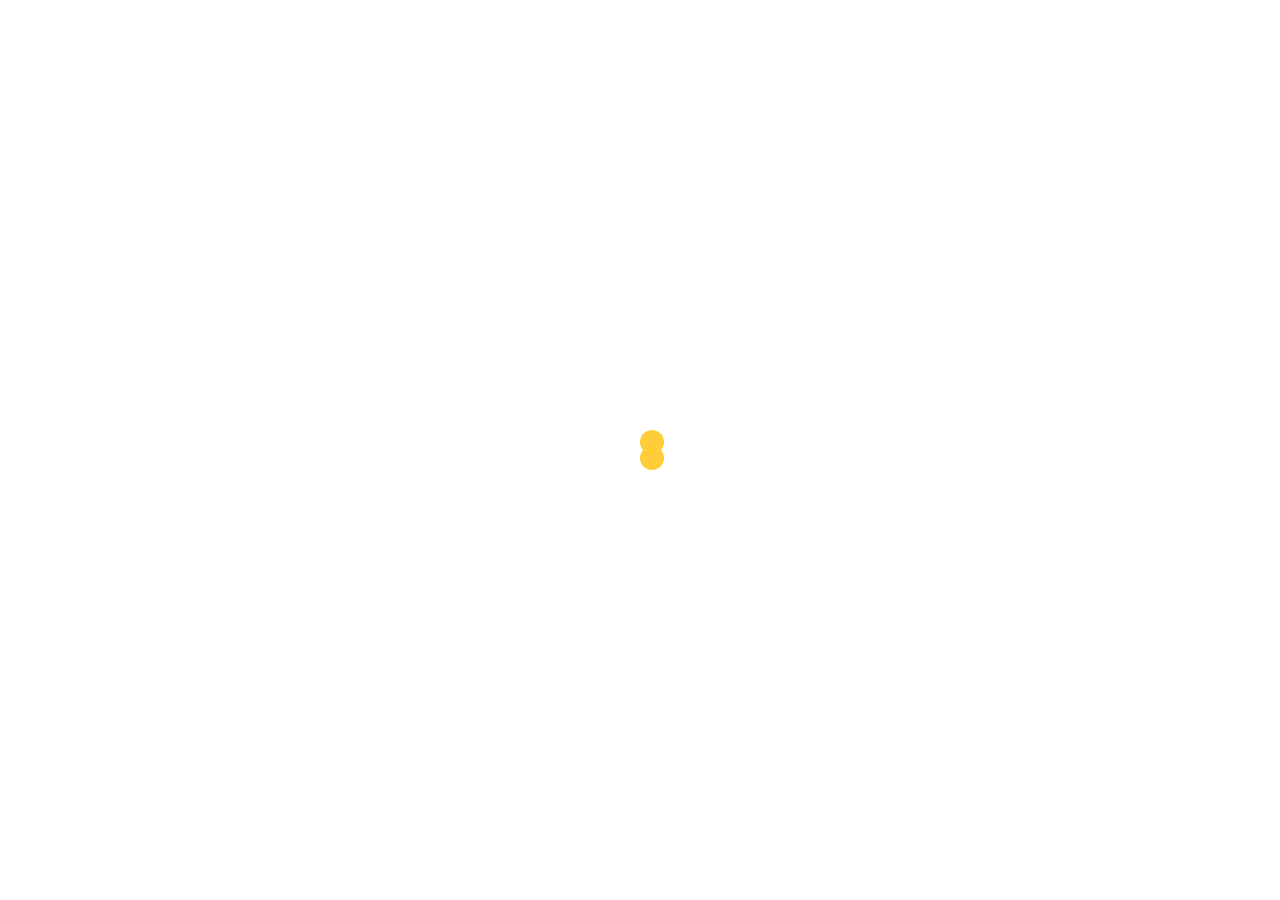
==== index.html @ 1de08956 "Fix contact form" ====
<!DOCTYPE html>
<html lang="en" class="no-js">
  
<head>
    <meta charset="UTF-8" />
    <meta http-equiv="X-UA-Compatible" content="IE=edge"> 
    <title>Christian Yánez</title>
    <meta name="viewport" content="width=device-width, initial-scale=1, maximum-scale=1" />
    <meta name="description" content="Resumen Curricular & Portfolio " />
    <link rel="shortcut icon" href="favicon.ico">

    <link rel="stylesheet" href="css/bootstrap.css">
    <link rel="stylesheet" href="css/normalize.css">
    <link rel="stylesheet" href="css/transition-animations.css">
    <link rel="stylesheet" href="css/owl.carousel.css">
    <link rel="stylesheet" href="css/magnific-popup.css">
    <link rel="stylesheet" href="css/animate.css">
    <link rel="stylesheet" href="css/main.css" type="text/css">

    <script src="js/jquery-2.1.3.min.js"></script>
    <script src="js/modernizr.custom.js"></script>
    
    <script src='https://www.google.com/recaptcha/api.js'></script>
  </head>

  <body>
    <!-- Loading animation -->
    <div class="preloader">
      <div class="preloader-animation">
        <div class="dot1"></div>
        <div class="dot2"></div>
      </div>
    </div>
    <!-- /Loading animation -->

    <div id="page" class="page">
      <!-- Header -->
      <header id="site_header" class="header mobile-menu-hide">
        <div class="my-photo">
          <img src="images/my_photo.png" alt="image">
          <div class="mask"></div>
        </div>

        <div class="site-title-block">
          <h1 class="site-title">Christian Yánez</h1>
          <p class="site-description">Ingeniero de Software</p>
        </div>

        <!-- Navigation & Social buttons -->
        <div class="site-nav">
          <!-- Main menu -->
          <ul id="nav" class="site-main-menu">
            <!-- About Me Subpage link -->
            <li>
              <a class="pt-trigger" href="#home" data-animation="58" data-goto="1">Inicio</a><!-- href value = data-id without # of .pt-page. Data-goto is the number of section -->
            </li>
            <!-- /About Me Subpage link -->
            <!-- About Me Subpage link -->
            <li>
              <a class="pt-trigger" href="#about_me" data-animation="59" data-goto="2">Sobre mí</a>
            </li>
            <!-- /About Me Subpage link -->
            <li>
              <a class="pt-trigger" href="#resume" data-animation="60" data-goto="3">Curriculum</a>
            </li>
            <li>
              <a class="pt-trigger" href="#portfolio" data-animation="61" data-goto="4">Portfolio</a>
            </li>
<!--
            <li>
              <a class="pt-trigger" href="#blog" data-animation="58" data-goto="5">Blog</a>
            </li>
-->
            <li>
              <a class="pt-trigger" href="#contact" data-animation="59" data-goto="6">Contactar</a>
            </li>
          </ul>
          <!-- /Main menu -->

          <!-- Social buttons -->
          <ul class="social-links">
            <li><a class="tip social-button" href="https://twitter.com/zergote" title="Twitter"><i class="fa fa-twitter"></i></a></li> <!-- Full list of social icons: http://fontawesome.io/icons/#brand -->
            <li><a class="tip social-button" href="https://www.linkedin.com/in/zergote" title="Linkedin"><i class="fa fa-linkedin"></i></a></li>
            <li><a class="tip social-button" href="https://github.com/zergote" title="GitHub"><i class="fa fa-github"></i></a></li>
            <!--<li><a class="tip social-button" href="#" title="Youtube"><i class="fa fa-youtube"></i></a></li>-->
            <!--<li><a class="tip social-button" href="#" title="last.fm"><i class="fa fa-lastfm"></i></a></li>-->
            <!--<li><a class="tip social-button" href="#" title="Dribbble"><i class="fa fa-dribbble"></i></a></li>-->
          </ul>
          <!-- /Social buttons -->
        </div>
        <!-- Navigation & Social buttons -->
      </header>
      <!-- /Header -->

      <!-- Mobile Header -->
      <div class="mobile-header mobile-visible">
        <div class="mobile-logo-container">
          <div class="mobile-site-title">Christian Yánez</div>
        </div>

        <a class="menu-toggle mobile-visible">
          <i class="fa fa-bars"></i>
        </a>
      </div>
      <!-- /Mobile Header -->

      <!-- Main Content -->
      <div id="main" class="site-main">
        <!-- Page changer wrapper -->
        <div class="pt-wrapper">
          <!-- Subpages -->
          <div class="subpages">

            <!-- Home Subpage -->
            <section class="pt-page pt-page-1 section-with-bg section-paddings-0" style="background-image: url(images/home_page_bg_2.jpg);" data-id="home">
              <div class="home-page-block-bg">
                <div class="mask"></div>
              </div>
              <div class="home-page-block">
                <div class="v-align">
                  <h2>Christian Yánez</h2>
                  <div id="rotate" class="text-rotate">
                    <div>
                      <p class="home-page-description">Ingeniero de Software</p>
                    </div>
                    <div>
                      <p class="home-page-description">Full Stack Javascript</p>
                    </div>
                  </div>

                  <div class="block end" style="text-align: center">
                    <ul class="info-list">
                      <!--  <li><span class="title">Age</span><span class="value">29</span></li> -->
                      <li><span class="title">País</span><span class="value">Venezuela</span></li>
                      <li><span class="title">Ciudad</span><span class="value">Puerto La Cruz</span></li>
                      <li><span class="title">e-mail</span><span class="value"><a href="mailto:xyges@hotmail.com">xyges@hotmail.com</a></span></li>
                      <li><span class="title">Teléfono</span><span class="value">+58 0424 832 47 09</span></li>
                      <li><span class="title">Freelance</span><span class="value available">Disponible</span></li>
                    </ul>
                  </div>
                </div>
              </div>
            </section>
            <!-- End of Home Subpage -->

            <!-- About Me Subpage -->
            <section class="pt-page pt-page-2" data-id="about_me">
              <div class="section-title-block">
                <h2 class="section-title">Sobre mí</h2>
                <h5 class="section-description">Inquieto, Pensador, Curioso</h5>
              </div>

              <div class="row">
                <div class="col-sm-6 col-md-6 subpage-block">
                  <div class="general-info">
                    <h3>Soy  desarrollador Frontend/Backend</h3>
                    <p>Si estuviera a mi alcance, aprendería todas las tecnologías, me gustaría poder jugar en el equipo en cualquier posición, sin embargo, sé que somos limitados en tiempo, por lo que delegar conocimientos a otras personas es inteligente.</p>
                    <p>Actualmente domino el stack Frontend y Backend para Javascript, me llevo muy bien con Java/C++ para aplicaciones de escritorio y de consola. Por último, actualmente he querido fortalecer mi stack de tecnogias para el Backend por lo que he estado estudiando los lenguajes de programación Elixir y Go, y además para mejorar el desempeño de los resultados de las consultas a bases de datos NoSQL he estado experimentando con Redis y Elasticsearch. Espero poder llevar estas habilidades a buen nivel, para ponerlas en practica en trabajos de producción pronto.</p>
                    <p>Saludos, y continúa viendo el resto de mi web.</p>
                  </div>
                </div>

                <div class="col-sm-6 col-md-6 subpage-block">
                  <div class="block-title">
                    <h3>Testimonios</h3>
                  </div>
                  <div class="testimonials owl-carousel">
                    <!-- Testimonial 2 -->
                    <div class="testimonial-item">
                      <!-- Testimonial Content -->
                      <div class="testimonial-content">
                        <div class="testimonial-text">
                          <p>"Es una persona brillante, lo único que le falta es cuido (Risas). Es alguien a tener en cuenta cuando necesitas elegir la tecnolgía para un proyecto nuevo, realmente sorprende como hace para enterado sobre muchos temas."</p>
                        </div>
                      </div>            
                      <!-- /Testimonial Content -->  
                      <!-- Testimonial Author -->
                      <div class="testimonial-credits">
                        <!-- Picture -->
                        <div class="testimonial-picture">
                          <img src="images/testimonials/testimonila_photo_2.png" alt="">
                        </div>              
                        <!-- /Picture -->
                        <!-- Testimonial author information -->
                        <div class="testimonial-author-info">
                          <p class="testimonial-author">Andrés González</p>
                          <p class="testimonial-firm">Coord. Optimizacion - Digitel C.A.</p>
                        </div>
                      </div>
                      <!-- /Testimonial author information -->               
                    </div>
                    <!-- End of Testimonial 2 -->

                    <!-- Testimonial 2 -->
                    <div class="testimonial-item" style="width:100%">
                      <!-- Testimonial Content -->
                      <div class="testimonial-content">
                        <div class="testimonial-text">
                          <p>"Cuando necesito formar un equipo de trabajo siempre insisto de tomarlo en cuenta porque siempre es una gran ayuda al momento de ofrecer soluciones a casos de difíciles."</p>
                        </div>
                      </div>            
                      <!-- /Testimonial Content -->  
                      <!-- Testimonial Author -->
                      <div class="testimonial-credits">
                        <!-- Picture -->
                        <div class="testimonial-picture">
                          <img src="images/testimonials/testimonial_photo_1.png" alt="">
                        </div>              
                        <!-- /Picture -->
                        <!-- Testimonial author information -->
                        <div class="testimonial-author-info">
                          <p class="testimonial-author">Oscar Córcega</p>
                          <p class="testimonial-firm">CEO - CiberMax C.A.</p>
                        </div>
                      </div>
                      <!-- /Testimonial author information -->               
                    </div>
                    <!-- End of Testimonial 2 -->
                  </div>
                </div>
              </div>

              <!-- Services block -->
              <div class="block-title">
                <h3>Servicios</h3>
              </div>

              <div class="row">
                <div class="col-sm-6 col-md-3 subpage-block">
                  <div class="service-block"> 
                    <div class="service-info">
                      <img src="images/service/web_design.png" alt="Responsive Design">
                      <h4>Ingenería de Software</h4>
                      <p>Creatividad e ideas, no lo es todo, también son necesarias las técnicas, metodologías y conocimientos del área tecnológico. Crearemos un modelo, seleccionaremos una arquitectura e invitaremos a otros a formar parte del de la construcción de tu producto.</p>
                    </div>
                  </div>
                </div>

                <div class="col-sm-6 col-md-3 subpage-block">
                  <div class="service-block"> 
                    <div class="service-info">
                      <img src="images/service/copywrite.png" alt="Copywriter">
                      <h4>Programación</h4>
                      <p>Si ya tienes lista la fase de Ingeniería, aquí tienes a un programador que tiene buenas prácticas, y que adicional puede ofrecer aportes en el caso de que un asunto desde el punto de vista técnico necesite mejorar. Tengo aprendido varios lenguajes, pero siempre estoy abierto a aprender otros si me dejan beneficios cognitivo.</p>
                    </div>
                  </div>
                </div>

                <div class="col-sm-6 col-md-3 subpage-block">
                  <div class="service-block"> 
                    <div class="service-info">
                      <img src="images/service/ecommerce.png" alt="E-Commerce">
                      <h4>UI/UX</h4>
                      <p>Ofrecer una interfaz grafica agradable y una buena experiencia de usuario es vital para ti. Me gusta jugar a diseñador, no soy un profesional aún, pero seguro que te puedo sorprender con algunos de mis trabajos. Figma, Sketch 3 y Adobe Photoshop/Illustrator son algunos términos de productos que me suenan mucho.</p>
                    </div>
                  </div>
                </div>

                <div class="col-sm-6 col-md-3 subpage-block">
                  <div class="service-block"> 
                    <div class="service-info">
                      <img src="images/service/management.png" alt="Management">
                      <h4>Visualización de datos</h4>
                      <p>Los datos son importantes, pero es difícil interpretarlos en formato texto. Transformando tus datos a una representación grafica y vistosa, podrás digerirlos fácilmente e igualmente inferir sobre lo que esta ocurriendo en tu planta. Un Dashboard con las secciones apropiadas puede ayudarte a mantenerte informado y al día.</p>
                    </div>
                  </div>
                </div>
              </div>
              <!-- End of Services block -->

              <!-- Clients block -->
              <div class="block-title">
                <h3>Clientes</h3>
              </div>

              <div class="row">
                <div class="col-sm-4 col-md-2 subpage-block">
                  <div class="client_block">
                    <a href="http://www.digitel.com.ve/" target="_blank"><img src="images/clients/digitel.png" alt="Digitel"></a>
                  </div>
                </div>

                <div class="col-sm-4 col-md-2 subpage-block">
                  <div class="client_block">
                    <a href="http://www.fundacionanzoateguiesciclismo.com/" target="_blank"><img src="images/clients/anzoateguiesciclismo.png" alt="Fundación Anzoátegui Es Ciclismo"></a>
                  </div>
                </div>

                <div class="col-sm-4 col-md-2 subpage-block">
                  <div class="client_block">
                    <a href="http://tufarmaciasanjose.com/" target="_blank"><img src="images/clients/fsanjose.png" alt="Farmacia San José"></a>
                  </div>
                </div>

              </div>
              <!-- End of Clients block -->


              <!-- Fun facts block -->
              <div class="block-title">
                <h3>Datos Curiosos</h3>
              </div>

              <div class="row">
                <div class="col-sm-6 col-md-3 subpage-block">
                  <div class="fun-fact-block gray-bg"> 
                    <i class="pe-7s-icon pe-7s-smile"></i>
                    <h4>Clientes Satifechos</h4>
                    <span class="fun-value">8</span>
                  </div>
                </div>

                <div class="col-sm-6 col-md-3 subpage-block">
                  <div class="fun-fact-block"> 
                    <i class="pe-7s-icon pe-7s-alarm"></i>
                    <h4>Horas trabajadas</h4>
                    <span class="fun-value">3,157</span>
                  </div>
                </div>

                <div class="col-sm-6 col-md-3 subpage-block">
                  <div class="fun-fact-block gray-bg"> 
                    <i class="pe-7s-icon pe-7s-medal"></i>
                    <h4>Premios Obtenidos</h4>
                    <span class="fun-value">2</span>
                  </div>
                </div>

                <div class="col-sm-6 col-md-3 subpage-block">
                  <div class="fun-fact-block"> 
                    <i class="pe-7s-icon pe-7s-coffee"></i>
                    <h4>Bebidas Consumidas</h4>
                    <span class="fun-value">239</span>
                  </div>
                </div>
              </div>
              <!-- End of Fun fucts block -->
            </section>
            <!-- End of About Me Subpage -->

            <!-- Resume Subpage -->
            <section class="pt-page pt-page-3" data-id="resume">
              <div class="section-title-block">
                <h2 class="section-title">Curriculum</h2>
                <h5 class="section-description">7 Años de Experiencia</h5>
              </div>

              <div class="row">
                <div class="col-sm-6 col-md-4 subpage-block">
                  <div class="block-title">
                    <h3>Educación</h3>
                  </div>
                  <div class="timeline">
                    <!-- Single event -->
                    <div class="timeline-event te-primary">
                      <h5 class="event-date">2018</h5>
                      <h4 class="event-name">Ingeniería en Computación</h4>
                      <span class="event-description">Universidad de Oriente</span>
                      <p>El Ingeniero en Computación es un profesional que se ocupa de la naturaleza, características , estructura, clasificación, almacenamiento y recuperación de la información, así como los diversos procesos a los que puede someterse en forma automatizada. Se interesa igualmente por las propiedades de las máquinas físicas que realizan estas operaciones para producir sistemas de procesamiento de datos eficientes; trata todo lo relacionado con la utilización de computadoras digitales.Es un profesional preparado en las áreas correspondientes a estructuras y sistemas de computación, investigación operativa y modelos matemáticos.</p>
                    </div>
                  </div>
                </div>

                <div class="col-sm-6 col-md-4 subpage-block">
                  <div class="block-title">
                    <h3>Experiencia</h3>
                  </div>
                  <div class="timeline">
                    <!-- Single event -->
                    <div class="timeline-event te-primary">
                      <h5 class="event-date">Abril 2017 - Mayo 2018 </h5>
                      <h4 class="event-name">Ingeniero de Software / Programador</h4>
                      <span class="event-description">Digitel C.A.</span>
                      <p>Aplicación Web para la gestión de indicadores claves de desempeño de la red móvil.</p>
                      <p>Stack: Javascript, Node.js, React.js, Redux, Redux Sagas, PostgreSQL, Oracle DB, Nginx.</p>
                    </div>
                    <!-- Single event -->
                    <div class="timeline-event te-primary">
                      <h5 class="event-date">Noviembre 2016 - Marzo 2017 </h5>
                      <h4 class="event-name">Desarrollador de Software</h4>
                      <span class="event-description">Novedades de Todo S.R.L.</span>
                      <p>Aplicación TPV para un local comercial tipo quincalla.</p>
                      <p>Stack: C++, Qt, PostgreSQL.</p>
                    </div>
                    <!-- Single event -->
                    <div class="timeline-event te-primary">
                      <h5 class="event-date">Enero 2010 - Junio 2012</h5>
                      <h4 class="event-name">Programador Web</h4>
                      <span class="event-description">Fundación Anzoátegui Es Ciclismo</span>
                      <p>Diseñador y programador del sitio web de la fundación. Diseñador del tema para el CMS Wordpress</p>
                      <p>Stack: Wordpress, HTML, CSS, PHP, MySQL.</p>
                    </div>
                  </div>
                </div>

                <div class="col-sm-6 col-md-4 subpage-block">
                  <div class="block-title">
                    <h3>Lenguajes de programación</h3>
                  </div>
                  <div class="skills-info">
                    <h4>Javascript</h4>                               
                    <div class="skill-container">
                      <div class="skill-percentage skill-1"></div>
                    </div>

                    <h4>C/C++</h4>
                    <div class="skill-container">
                      <div class="skill-percentage skill-2"></div>
                    </div>

                    <h4>Java</h4>
                    <div class="skill-container">
                      <div class="skill-percentage skill-3"></div>
                    </div> 

                    <h4>C#</h4>
                    <div class="skill-container">
                      <div class="skill-percentage skill-3"></div>
                    </div> 
                  </div>

                  <div class="block-title">
                    <h3>Tecnologías</h3>
                  </div>
                  <div class="skills-info">
                    <h4>React.js</h4>                               
                    <div class="skill-container">
                      <div class="skill-percentage skill-1"></div>
                    </div>

                    <h4>Redux</h4>
                    <div class="skill-container">
                      <div class="skill-percentage skill-5"></div>
                    </div>

                    <h4>Node.js</h4>
                    <div class="skill-container">
                      <div class="skill-percentage skill-6"></div>
                    </div>

                    <h4>Express.js</h4>
                    <div class="skill-container">
                      <div class="skill-percentage skill-7"></div>
                    </div>

                    <h4>DBs SQL/NoSQL</h4>
                    <div class="skill-container">
                      <div class="skill-percentage skill-8"></div>
                    </div>

                    <h4>Qt</h4>
                    <div class="skill-container">
                      <div class="skill-percentage skill-7"></div>
                    </div>

                  </div>

                   <div class="block-title">
                    <h3>Otros</h3>
                  </div>
                  <div class="skills-info">
                    <h4>HTML</h4>                               
                    <div class="skill-container">
                      <div class="skill-percentage skill-4"></div>
                    </div>

                    <h4>CSS</h4>
                    <div class="skill-container">
                      <div class="skill-percentage skill-5"></div>
                    </div>

                    <h4>Docker/Docker Compose</h4>
                    <div class="skill-container">
                      <div class="skill-percentage skill-6"></div>
                    </div>

                    <h4>Highcharts.js</h4>
                    <div class="skill-container">
                      <div class="skill-percentage skill-7"></div>
                    </div>

                    <h4>WebSockets</h4>
                    <div class="skill-container">
                      <div class="skill-percentage skill-8"></div>
                    </div>

                    <h4>Git/Git-Flow</h4>
                    <div class="skill-container">
                      <div class="skill-percentage skill-7"></div>
                    </div>

                    <h4>API REST</h4>
                    <div class="skill-container">
                      <div class="skill-percentage skill-2"></div>
                    </div> 

                    <h4>Domain-driven design (DDD)</h4>
                    <div class="skill-container">
                      <div class="skill-percentage skill-2"></div>
                    </div> 

                  </div>
                </div>
              </div>
              <div class="row">
                <div class="col-sm-12 col-md-12">
                  <div class="download-cv-block">
                    <a class="button" target="_blank" href="docs/CV_Christian_Yanez.pdf">Descarga CV Pdf</a>
                    <a class="button" target="_blank" href="docs/CV_Christian_Yanez.txt">Descarga CV Txt</a>
                  </div>
                </div>
              </div>
            </section>
            <!-- End Resume Subpage -->


            <!-- Portfolio Subpage -->
            <section class="pt-page pt-page-4" data-id="portfolio">
              <div class="section-title-block">
                <h2 class="section-title">Portfolio</h2>
                <h5 class="section-description">Mis Mejores Trabajos</h5>
              </div>

              <!-- Portfolio Content -->
              <div class="portfolio-content">
                            
                <!-- Portfolio filter -->
                <ul id="portfolio_filters" class="portfolio-filters">
                  <li class="active">
                    <a class="filter btn btn-sm btn-link active" data-group="all">All</a>
                  </li>
                  <li>
                    <a class="filter btn btn-sm btn-link" data-group="programación">Programación</a>
                  </li>
                  <li>
                    <a class="filter btn btn-sm btn-link" data-group="diseño">Diseño</a>
                  </li>
                  <li>
                    <a class="filter btn btn-sm btn-link" data-group="video">Vídeo</a>
                  </li>                  
                </ul>
                <!-- End of Portfolio filter -->

                <!-- Portfolio Grid -->
                <div id="portfolio_grid" class="portfolio-grid portfolio-masonry masonry-grid-3">

                  <!-- Portfolio Item 1 -->
                  <figure class="item" data-groups='["all", "programación"]'>
                  	<a href="images/portfolio/dipcharts.png" class="lightbox" title="Digitel Performance Charts - Backend (NodeJS, ExpressJS, PostgreSQL, Nginx) Frontend (ReactJS, Redux, Redux Sagas, Highcharts)">
                      <img src="images/portfolio/dipcharts.png" alt="">
                      <div>
                        <h5 class="name">Digitel Performance Charts - Digitel C.A.</h5>
                        <small>Programación</small>
                        <i class="fa fa-image"></i>
                      </div>
                    </a>
                  </figure>
                  <!-- /Portfolio Item 1 -->

                  <!-- Portfolio Item 2 -->
                  <figure class="item" data-groups='["all", "programación", "video"]'>
                    <a href="https://drive.google.com/file/d/1A96_CUSPoxUnyUqp1AFHOj-KBJJX9vpH/preview" title="DIPCHARTS - Vídeo de demostración - (NodeJS, ExpressJS, PostgreSQL, Nginx, ReactJS, Redux, Redux Sagas, Highcharts)" class="lightbox mfp-iframe">
                      <img src="images/portfolio/dipcharts_video.png" alt="">
                      <div>
                        <h5 class="name">Digitel Performance Charts - Digitel C.A - Vídeo</h5>
                        <small>Programación</small>
                        <i class="fa fa-video-camera"></i>
                      </div>
                    </a>
                  </figure>
                  <!-- /Portfolio Item 2 -->

                  <!-- Portfolio Item 3 -->
                  <figure class="item" data-groups='["all","diseño"]'>
                    <a href="images/portfolio/FrameFirstViewLight.png" class="lightbox" title="Dashboard Vista Principal - Tema Claro - Hecho con Figma">
                      <img src="images/portfolio/FrameFirstViewLight.png" alt="">
                      <div>
                        <h5 class="name">Interfaz Gráfica De Dashboard - Tema Claro</h5>
                        <small>Diseño</small>
                        <i class="fa fa-image"></i>
                      </div>
                    </a>
                  </figure>
                  <!-- /Portfolio Item 3 -->

                  <!-- Portfolio Item 4 -->
                  <figure class="item" data-groups='["all", "diseño"]'>
                    <a href="images/portfolio/FrameFirstViewDark.png" class="lightbox" title="Dashboard - Vista Principal - Tema Oscuro - Hecho con Figma">
                      <img src="images/portfolio/FrameFirstViewDark.png" alt="">
                      <div>
                        <h5 class="name">Interfaz Gráfica De Dashboard - Tema Oscuro</h5>
                        <small>Diseño</small>
                        <i class="fa fa-image"></i>
                      </div>
                    </a>
                  </figure>
                  <!-- /Portfolio Item 4 -->

                  <!-- Portfolio Item 5 -->
                  <figure class="item" data-groups='["all", "diseño"]'>
                    <a href="images/portfolio/FrameDropMenuLight.png" class="lightbox" title="Menús - Tema Claro - Hecho con Figma">
                      <img src="images/portfolio/FrameDropMenuLight.png" alt="">
                      <div>
                        <h5 class="name">Menús - Tema Claro</h5>
                        <small>Diseño</small>
                        <i class="fa fa-image"></i>
                      </div>
                    </a>
                  </figure>
                  <!-- /Portfolio Item 5 -->

                  <!-- Portfolio Item 6 -->
                  <figure class="item" data-groups='["all", "diseño"]'>
                    <a href="images/portfolio/FrameDropMenuDark.png" class="lightbox" title="Menús - Tema Oscuro - Hecho con Figma">
                      <img src="images/portfolio/FrameDropMenuDark.png" alt="">
                      <div>
                        <h5 class="name">Menús - Tema Oscuro</h5>
                        <small>Diseño</small>
                        <i class="fa fa-image"></i>
                      </div>
                    </a>
                  </figure>
                  <!-- /Portfolio Item 6 -->

                  <!-- Portfolio Item 7 -->
                  <figure class="item" data-groups='["all", "diseño"]'>
                    <a href="images/portfolio/AddData.png" class="lightbox" title="Diseño de la interfaz para modificación de gráfica en modal - Hecho con Figma">
                      <img src="images/portfolio/AddData.png" alt="">
                      <div>
                        <h5 class="name">Diseño de la interfaz para modificación de gráfica en modal</h5>
                        <small>Diseño</small>
                        <i class="fa fa-image"></i>
                      </div>
                    </a>
                  </figure>
                  <!-- /Portfolio Item 7 -->

                  <!-- Portfolio Item 8 -->
                  <figure class="item" data-groups='["all", "diseño"]'>
                    <a href="images/portfolio/FrameNewsAdminPublics.png" class="lightbox" title="Diseño de la interfaz gráfica para el buzon de noticias - Hecho con Figma">
                      <img src="images/portfolio/FrameNewsAdminPublics.png" alt="">
                      <div>
                        <h5 class="name">Diseño de la interfaz gráfica para el buzon de noticias</h5>
                        <small>Diseño</small>
                        <i class="fa fa-image"></i>
                      </div>
                    </a>
                  </figure>
                  <!-- /Portfolio Item 8 -->
                </div>
                <!-- /Portfolio Grid -->

              </div>
              <!-- /Portfolio Content -->

            </section>
            <!-- /Portfolio Subpage -->

            <!-- Blog Subpage -->
            <section class="pt-page pt-page-5" data-id="blog">
             
            </section>
            <!-- End Blog Subpage -->

            <!-- Contact Subpage -->
            <section class="pt-page pt-page-6" data-id="contact">
              <div class="section-title-block">
                <h2 class="section-title">Contactar</h2>
                <h5 class="section-description"> Para estar contacto</h5>
              </div>

              <div class="row">
                <div class="col-sm-6 col-md-6 subpage-block">
                  <div class="block-title">
                    <h3>Para contactarme </h3>
                  </div>
                  <p>Para contactarme puedes hacerlo a través de los siguientes datos, o dejame un mensaje en el formulario de contacto, te responderé a la brevedad posible.</p>
                  <div class="contact-info-block">
                    <div class="ci-icon">
                      <i class="pe-7s-icon pe-7s-map-marker"></i>
                    </div>
                    <div class="ci-text">
                      <h5>Puerto La Cruz, Venezuela</h5>
                    </div>
                  </div>
                  <div class="contact-info-block">
                    <div class="ci-icon">
                      <i class="pe-7s-icon pe-7s-mail"></i>
                    </div>
                    <div class="ci-text">
                      <h5>xyges@hotmail.com</h5>
                    </div>
                  </div>
                  <div class="contact-info-block">
                    <div class="ci-icon">
                      <i class="pe-7s-icon pe-7s-call"></i>
                    </div>
                    <div class="ci-text">
                      <h5>+58 0424 832 47 09</h5>
                    </div>
                  </div>
                  <div class="contact-info-block">
                    <div class="ci-icon">
                      <i class="pe-7s-icon pe-7s-check"></i>
                    </div>
                    <div class="ci-text">
                      <h5>Dispobible como Freelance</h5>
                    </div>
                  </div>
                </div>

                <div class="col-sm-6 col-md-6 subpage-block">
                  <div class="block-title">
                    <h3>Formulario de Contacto</h3>
                  </div>
                  <form id="contact-form" method="post" action="https://formspree.io/xyges@hotmail.com">

                    <div class="messages"></div>

                    <div class="controls">
                      <div class="form-group">
                          <input id="form_name" type="text" name="name" class="form-control" placeholder="Nombre completo" required="required" data-error="El nombre es requerido.">
                          <div class="form-control-border"></div>
                          <i class="form-control-icon fa fa-user"></i>
                          <div class="help-block with-errors"></div>
                      </div>

                      <div class="form-group">
                          <input id="form_email" type="email" name="_replyto" class="form-control" placeholder="Dirección de Email" required="required" data-error="Se requiere un email correcto.">
                          <div class="form-control-border"></div>
                          <i class="form-control-icon fa fa-envelope"></i>
                          <div class="help-block with-errors"></div>
                      </div>

                      <div class="form-group">
                          <textarea id="form_message" name="message" class="form-control" placeholder="Escriba su mensaje" rows="4" required="required" data-error="Por favor, escriba su mensaje."></textarea>
                          <div class="form-control-border"></div>
                          <i class="form-control-icon fa fa-comment"></i>
                          <div class="help-block with-errors"></div>
                      </div>
                      
                      <div class="g-recaptcha" data-sitekey="6Le04F4UAAAAAKMJFKnFOi8Jy94n1rQZlRfr57-c" data-callback="correctCaptcha"></div>

                      <input type="submit" class="button btn-send" value="Enviar mensaje">
                    </div>
                  </form>
                </div>
              </div>
            </section>
            <!-- End Contact Subpage -->

          </div>
        </div>
        <!-- /Page changer wrapper -->
      </div>
      <!-- /Main Content -->
    </div>

    <script src="js/bootstrap.min.js"></script>
    <script src="js/page-transition.js"></script>
    <script src="js/imagesloaded.pkgd.min.js"></script>
    <script src="js/validator.js"></script>
    <script src="js/jquery.shuffle.min.js"></script>
    <script src="js/masonry.pkgd.min.js"></script>
    <script src="js/owl.carousel.min.js"></script>
    <script src="js/jquery.magnific-popup.min.js"></script>
    <script src="js/jquery.hoverdir.js"></script>
    <script src="js/main.js"></script>
  </body>
</html>
---- css/transition-animations.css ----
/* animation sets */

/* move from / to  */

.pt-page-moveToLeft {
	-webkit-animation: moveToLeft .6s ease both;
	animation: moveToLeft .6s ease both;
}

.pt-page-moveFromLeft {
	-webkit-animation: moveFromLeft .6s ease both;
	animation: moveFromLeft .6s ease both;
}

.pt-page-moveToRight {
	-webkit-animation: moveToRight .6s ease both;
	animation: moveToRight .6s ease both;
}

.pt-page-moveFromRight {
	-webkit-animation: moveFromRight .6s ease both;
	animation: moveFromRight .6s ease both;
}

.pt-page-moveToTop {
	-webkit-animation: moveToTop .6s ease both;
	animation: moveToTop .6s ease both;
}

.pt-page-moveFromTop {
	-webkit-animation: moveFromTop .6s ease both;
	animation: moveFromTop .6s ease both;
}

.pt-page-moveToBottom {
	-webkit-animation: moveToBottom .6s ease both;
	animation: moveToBottom .6s ease both;
}

.pt-page-moveFromBottom {
	-webkit-animation: moveFromBottom .6s ease both;
	animation: moveFromBottom .6s ease both;
}

/* fade */

.pt-page-fade {
	-webkit-animation: fade .7s ease both;
	animation: fade .7s ease both;
}

/* move from / to and fade */

.pt-page-moveToLeftFade {
	-webkit-animation: moveToLeftFade .7s ease both;
	animation: moveToLeftFade .7s ease both;
}

.pt-page-moveFromLeftFade {
	-webkit-animation: moveFromLeftFade .7s ease both;
	animation: moveFromLeftFade .7s ease both;
}

.pt-page-moveToRightFade {
	-webkit-animation: moveToRightFade .7s ease both;
	animation: moveToRightFade .7s ease both;
}

.pt-page-moveFromRightFade {
	-webkit-animation: moveFromRightFade .7s ease both;
	animation: moveFromRightFade .7s ease both;
}

.pt-page-moveToTopFade {
	-webkit-animation: moveToTopFade .7s ease both;
	animation: moveToTopFade .7s ease both;
}

.pt-page-moveFromTopFade {
	-webkit-animation: moveFromTopFade .7s ease both;
	animation: moveFromTopFade .7s ease both;
}

.pt-page-moveToBottomFade {
	-webkit-animation: moveToBottomFade .7s ease both;
	animation: moveToBottomFade .7s ease both;
}

.pt-page-moveFromBottomFade {
	-webkit-animation: moveFromBottomFade .7s ease both;
	animation: moveFromBottomFade .7s ease both;
}

/* move to with different easing */

.pt-page-moveToLeftEasing {
	-webkit-animation: moveToLeft .7s ease-in-out both;
	animation: moveToLeft .7s ease-in-out both;
}
.pt-page-moveToRightEasing {
	-webkit-animation: moveToRight .7s ease-in-out both;
	animation: moveToRight .7s ease-in-out both;
}
.pt-page-moveToTopEasing {
	-webkit-animation: moveToTop .7s ease-in-out both;
	animation: moveToTop .7s ease-in-out both;
}
.pt-page-moveToBottomEasing {
	-webkit-animation: moveToBottom .7s ease-in-out both;
	animation: moveToBottom .7s ease-in-out both;
}

/********************************* keyframes **************************************/

/* move from / to  */

@-webkit-keyframes moveToLeft {
	from { }
	to { -webkit-transform: translateX(-100%); }
}
@keyframes moveToLeft {
	from { }
	to { -webkit-transform: translateX(-100%); transform: translateX(-100%); }
}

@-webkit-keyframes moveFromLeft {
	from { -webkit-transform: translateX(-100%); }
}
@keyframes moveFromLeft {
	from { -webkit-transform: translateX(-100%); transform: translateX(-100%); }
}

@-webkit-keyframes moveToRight { 
	from { }
	to { -webkit-transform: translateX(100%); }
}
@keyframes moveToRight { 
	from { }
	to { -webkit-transform: translateX(100%); transform: translateX(100%); }
}

@-webkit-keyframes moveFromRight {
	from { -webkit-transform: translateX(100%); }
}
@keyframes moveFromRight {
	from { -webkit-transform: translateX(100%); transform: translateX(100%); }
}

@-webkit-keyframes moveToTop {
	from { }
	to { -webkit-transform: translateY(-100%); }
}
@keyframes moveToTop {
	from { }
	to { -webkit-transform: translateY(-100%); transform: translateY(-100%); }
}

@-webkit-keyframes moveFromTop {
	from { -webkit-transform: translateY(-100%); }
}
@keyframes moveFromTop {
	from { -webkit-transform: translateY(-100%); transform: translateY(-100%); }
}

@-webkit-keyframes moveToBottom {
	from { }
	to { -webkit-transform: translateY(100%); }
}
@keyframes moveToBottom {
	from { }
	to { -webkit-transform: translateY(100%); transform: translateY(100%); }
}

@-webkit-keyframes moveFromBottom {
	from { -webkit-transform: translateY(100%); }
}
@keyframes moveFromBottom {
	from { -webkit-transform: translateY(100%); transform: translateY(100%); }
}

/* fade */

@-webkit-keyframes fade {
	from { }
	to { opacity: 0.3; }
}
@keyframes fade {
	from { }
	to { opacity: 0.3; }
}

/* move from / to and fade */

@-webkit-keyframes moveToLeftFade {
	from { }
	to { opacity: 0.3; -webkit-transform: translateX(-100%); }
}
@keyframes moveToLeftFade {
	from { }
	to { opacity: 0.3; -webkit-transform: translateX(-100%); transform: translateX(-100%); }
}

@-webkit-keyframes moveFromLeftFade {
	from { opacity: 0.3; -webkit-transform: translateX(-100%); }
}
@keyframes moveFromLeftFade {
	from { opacity: 0.3; -webkit-transform: translateX(-100%); transform: translateX(-100%); }
}

@-webkit-keyframes moveToRightFade {
	from { }
	to { opacity: 0.3; -webkit-transform: translateX(100%); }
}
@keyframes moveToRightFade {
	from { }
	to { opacity: 0.3; -webkit-transform: translateX(100%); transform: translateX(100%); }
}

@-webkit-keyframes moveFromRightFade {
	from { opacity: 0.3; -webkit-transform: translateX(100%); }
}
@keyframes moveFromRightFade {
	from { opacity: 0.3; -webkit-transform: translateX(100%); transform: translateX(100%); }
}

@-webkit-keyframes moveToTopFade {
	from { }
	to { opacity: 0.3; -webkit-transform: translateY(-100%); }
}
@keyframes moveToTopFade {
	from { }
	to { opacity: 0.3; -webkit-transform: translateY(-100%); transform: translateY(-100%); }
}

@-webkit-keyframes moveFromTopFade {
	from { opacity: 0.3; -webkit-transform: translateY(-100%); }
}
@keyframes moveFromTopFade {
	from { opacity: 0.3; -webkit-transform: translateY(-100%); transform: translateY(-100%); }
}

@-webkit-keyframes moveToBottomFade {
	from { }
	to { opacity: 0.3; -webkit-transform: translateY(100%); }
}
@keyframes moveToBottomFade {
	from { }
	to { opacity: 0.3; -webkit-transform: translateY(100%); transform: translateY(100%); }
}

@-webkit-keyframes moveFromBottomFade {
	from { opacity: 0.3; -webkit-transform: translateY(100%); }
}
@keyframes moveFromBottomFade {
	from { opacity: 0.3; -webkit-transform: translateY(100%); transform: translateY(100%); }
}

/* scale and fade */

.pt-page-scaleDown {
	-webkit-animation: scaleDown .7s ease both;
	animation: scaleDown .7s ease both;
}

.pt-page-scaleUp {
	-webkit-animation: scaleUp .7s ease both;
	animation: scaleUp .7s ease both;
}

.pt-page-scaleUpDown {
	-webkit-animation: scaleUpDown .5s ease both;
	animation: scaleUpDown .5s ease both;
}

.pt-page-scaleDownUp {
	-webkit-animation: scaleDownUp .5s ease both;
	animation: scaleDownUp .5s ease both;
}

.pt-page-scaleDownCenter {
	-webkit-animation: scaleDownCenter .4s ease-in both;
	animation: scaleDownCenter .4s ease-in both;
}

.pt-page-scaleUpCenter {
	-webkit-animation: scaleUpCenter .4s ease-out both;
	animation: scaleUpCenter .4s ease-out both;
}

/********************************* keyframes **************************************/

/* scale and fade */

@-webkit-keyframes scaleDown {
	from { }
	to { opacity: 0; -webkit-transform: scale(.8); }
}
@keyframes scaleDown {
	from { }
	to { opacity: 0; -webkit-transform: scale(.8); transform: scale(.8); }
}

@-webkit-keyframes scaleUp {
	from { opacity: 0; -webkit-transform: scale(.8); }
}
@keyframes scaleUp {
	from { opacity: 0; -webkit-transform: scale(.8); transform: scale(.8); }
}

@-webkit-keyframes scaleUpDown {
	from { opacity: 0; -webkit-transform: scale(1.2); }
}
@keyframes scaleUpDown {
	from { opacity: 0; -webkit-transform: scale(1.2); transform: scale(1.2); }
}

@-webkit-keyframes scaleDownUp {
	from { }
	to { opacity: 0; -webkit-transform: scale(1.2); }
}
@keyframes scaleDownUp {
	from { }
	to { opacity: 0; -webkit-transform: scale(1.2); transform: scale(1.2); }
}

@-webkit-keyframes scaleDownCenter {
	from { }
	to { opacity: 0; -webkit-transform: scale(.7); }
}
@keyframes scaleDownCenter {
	from { }
	to { opacity: 0; -webkit-transform: scale(.7); transform: scale(.7); }
}

@-webkit-keyframes scaleUpCenter {
	from { opacity: 0; -webkit-transform: scale(.7); }
}
@keyframes scaleUpCenter {
	from { opacity: 0; -webkit-transform: scale(.7); transform: scale(.7); }
}

/* rotate sides first and scale */

.pt-page-rotateRightSideFirst {
	-webkit-transform-origin: 0% 50%;
	transform-origin: 0% 50%;
	-webkit-animation: rotateRightSideFirst .8s both ease-in;
	animation: rotateRightSideFirst .8s both ease-in;
}
.pt-page-rotateLeftSideFirst {
	-webkit-transform-origin: 100% 50%;
	transform-origin: 100% 50%;
	-webkit-animation: rotateLeftSideFirst .8s both ease-in;
	animation: rotateLeftSideFirst .8s both ease-in;
}
.pt-page-rotateTopSideFirst {
	-webkit-transform-origin: 50% 100%;
	transform-origin: 50% 100%;
	-webkit-animation: rotateTopSideFirst .8s both ease-in;
	animation: rotateTopSideFirst .8s both ease-in;
}
.pt-page-rotateBottomSideFirst {
	-webkit-transform-origin: 50% 0%;
	transform-origin: 50% 0%;
	-webkit-animation: rotateBottomSideFirst .8s both ease-in;
	animation: rotateBottomSideFirst .8s both ease-in;
}

/* flip */

.pt-page-flipOutRight {
	-webkit-transform-origin: 50% 50%;
	transform-origin: 50% 50%;
	-webkit-animation: flipOutRight .5s both ease-in;
	animation: flipOutRight .5s both ease-in;
}
.pt-page-flipInLeft {
	-webkit-transform-origin: 50% 50%;
	transform-origin: 50% 50%;
	-webkit-animation: flipInLeft .5s both ease-out;
	animation: flipInLeft .5s both ease-out;
}
.pt-page-flipOutLeft {
	-webkit-transform-origin: 50% 50%;
	transform-origin: 50% 50%;
	-webkit-animation: flipOutLeft .5s both ease-in;
	animation: flipOutLeft .5s both ease-in;
}
.pt-page-flipInRight {
	-webkit-transform-origin: 50% 50%;
	transform-origin: 50% 50%;
	-webkit-animation: flipInRight .5s both ease-out;
	animation: flipInRight .5s both ease-out;
}
.pt-page-flipOutTop {
	-webkit-transform-origin: 50% 50%;
	transform-origin: 50% 50%;
	-webkit-animation: flipOutTop .5s both ease-in;
	animation: flipOutTop .5s both ease-in;
}
.pt-page-flipInBottom {
	-webkit-transform-origin: 50% 50%;
	transform-origin: 50% 50%;
	-webkit-animation: flipInBottom .5s both ease-out;
	animation: flipInBottom .5s both ease-out;
}
.pt-page-flipOutBottom {
	-webkit-transform-origin: 50% 50%;
	transform-origin: 50% 50%;
	-webkit-animation: flipOutBottom .5s both ease-in;
	animation: flipOutBottom .5s both ease-in;
}
.pt-page-flipInTop {
	-webkit-transform-origin: 50% 50%;
	transform-origin: 50% 50%;
	-webkit-animation: flipInTop .5s both ease-out;
	animation: flipInTop .5s both ease-out;
}

/* rotate fall */

.pt-page-rotateFall {
	-webkit-transform-origin: 0% 0%;
	transform-origin: 0% 0%;
	-webkit-animation: rotateFall 1s both ease-in;
	animation: rotateFall 1s both ease-in;
}

/* rotate newspaper */
.pt-page-rotateOutNewspaper {
	-webkit-transform-origin: 50% 50%;
	transform-origin: 50% 50%;
	-webkit-animation: rotateOutNewspaper .5s both ease-in;
	animation: rotateOutNewspaper .5s both ease-in;
}
.pt-page-rotateInNewspaper {
	-webkit-transform-origin: 50% 50%;
	transform-origin: 50% 50%;
	-webkit-animation: rotateInNewspaper .5s both ease-out;
	animation: rotateInNewspaper .5s both ease-out;
}

/* push */
.pt-page-rotatePushLeft {
	-webkit-transform-origin: 0% 50%;
	transform-origin: 0% 50%;
	-webkit-animation: rotatePushLeft .8s both ease;
	animation: rotatePushLeft .8s both ease;
}
.pt-page-rotatePushRight {
	-webkit-transform-origin: 100% 50%;
	transform-origin: 100% 50%;
	-webkit-animation: rotatePushRight .8s both ease;
	animation: rotatePushRight .8s both ease;
}
.pt-page-rotatePushTop {
	-webkit-transform-origin: 50% 0%;
	transform-origin: 50% 0%;
	-webkit-animation: rotatePushTop .8s both ease;
	animation: rotatePushTop .8s both ease;
}
.pt-page-rotatePushBottom {
	-webkit-transform-origin: 50% 100%;
	transform-origin: 50% 100%;
	-webkit-animation: rotatePushBottom .8s both ease;
	animation: rotatePushBottom .8s both ease;
}

/* pull */
.pt-page-rotatePullRight {
	-webkit-transform-origin: 100% 50%;
	transform-origin: 100% 50%;
	-webkit-animation: rotatePullRight .5s both ease;
	animation: rotatePullRight .5s both ease;
}
.pt-page-rotatePullLeft {
	-webkit-transform-origin: 0% 50%;
	transform-origin: 0% 50%;
	-webkit-animation: rotatePullLeft .5s both ease;
	animation: rotatePullLeft .5s both ease;
}
.pt-page-rotatePullTop {
	-webkit-transform-origin: 50% 0%;
	transform-origin: 50% 0%;
	-webkit-animation: rotatePullTop .5s both ease;
	animation: rotatePullTop .5s both ease;
}
.pt-page-rotatePullBottom {
	-webkit-transform-origin: 50% 100%;
	transform-origin: 50% 100%;
	-webkit-animation: rotatePullBottom .5s both ease;
	animation: rotatePullBottom .5s both ease;
}

/* fold */
.pt-page-rotateFoldRight {
	-webkit-transform-origin: 0% 50%;
	transform-origin: 0% 50%;
	-webkit-animation: rotateFoldRight .7s both ease;
	animation: rotateFoldRight .7s both ease;
}
.pt-page-rotateFoldLeft {
	-webkit-transform-origin: 100% 50%;
	transform-origin: 100% 50%;
	-webkit-animation: rotateFoldLeft .7s both ease;
	animation: rotateFoldLeft .7s both ease;
}
.pt-page-rotateFoldTop {
	-webkit-transform-origin: 50% 100%;
	transform-origin: 50% 100%;
	-webkit-animation: rotateFoldTop .7s both ease;
	animation: rotateFoldTop .7s both ease;
}
.pt-page-rotateFoldBottom {
	-webkit-transform-origin: 50% 0%;
	transform-origin: 50% 0%;
	-webkit-animation: rotateFoldBottom .7s both ease;
	animation: rotateFoldBottom .7s both ease;
}

/* unfold */
.pt-page-rotateUnfoldLeft {
	-webkit-transform-origin: 100% 50%;
	transform-origin: 100% 50%;
	-webkit-animation: rotateUnfoldLeft .7s both ease;
	animation: rotateUnfoldLeft .7s both ease;
}
.pt-page-rotateUnfoldRight {
	-webkit-transform-origin: 0% 50%;
	transform-origin: 0% 50%;
	-webkit-animation: rotateUnfoldRight .7s both ease;
	animation: rotateUnfoldRight .7s both ease;
}
.pt-page-rotateUnfoldTop {
	-webkit-transform-origin: 50% 100%;
	transform-origin: 50% 100%;
	-webkit-animation: rotateUnfoldTop .7s both ease;
	animation: rotateUnfoldTop .7s both ease;
}
.pt-page-rotateUnfoldBottom {
	-webkit-transform-origin: 50% 0%;
	transform-origin: 50% 0%;
	-webkit-animation: rotateUnfoldBottom .7s both ease;
	animation: rotateUnfoldBottom .7s both ease;
}

/* room walls */
.pt-page-rotateRoomLeftOut {
	-webkit-transform-origin: 100% 50%;
	transform-origin: 100% 50%;
	-webkit-animation: rotateRoomLeftOut .8s both ease;
	animation: rotateRoomLeftOut .8s both ease;
}
.pt-page-rotateRoomLeftIn {
	-webkit-transform-origin: 0% 50%;
	transform-origin: 0% 50%;
	-webkit-animation: rotateRoomLeftIn .8s both ease;
	animation: rotateRoomLeftIn .8s both ease;
}
.pt-page-rotateRoomRightOut {
	-webkit-transform-origin: 0% 50%;
	transform-origin: 0% 50%;
	-webkit-animation: rotateRoomRightOut .8s both ease;
	animation: rotateRoomRightOut .8s both ease;
}
.pt-page-rotateRoomRightIn {
	-webkit-transform-origin: 100% 50%;
	transform-origin: 100% 50%;
	-webkit-animation: rotateRoomRightIn .8s both ease;
	animation: rotateRoomRightIn .8s both ease;
}
.pt-page-rotateRoomTopOut {
	-webkit-transform-origin: 50% 100%;
	transform-origin: 50% 100%;
	-webkit-animation: rotateRoomTopOut .8s both ease;
	animation: rotateRoomTopOut .8s both ease;
}
.pt-page-rotateRoomTopIn {
	-webkit-transform-origin: 50% 0%;
	transform-origin: 50% 0%;
	-webkit-animation: rotateRoomTopIn .8s both ease;
	animation: rotateRoomTopIn .8s both ease;
}
.pt-page-rotateRoomBottomOut {
	-webkit-transform-origin: 50% 0%;
	transform-origin: 50% 0%;
	-webkit-animation: rotateRoomBottomOut .8s both ease;
	animation: rotateRoomBottomOut .8s both ease;
}
.pt-page-rotateRoomBottomIn {
	-webkit-transform-origin: 50% 100%;
	transform-origin: 50% 100%;
	-webkit-animation: rotateRoomBottomIn .8s both ease;
	animation: rotateRoomBottomIn .8s both ease;
}

/* cube */
.pt-page-rotateCubeLeftOut {
	-webkit-transform-origin: 100% 50%;
	transform-origin: 100% 50%;
	-webkit-animation: rotateCubeLeftOut .6s both ease-in;
	animation: rotateCubeLeftOut .6s both ease-in;
}
.pt-page-rotateCubeLeftIn {
	-webkit-transform-origin: 0% 50%;
	transform-origin: 0% 50%;
	-webkit-animation: rotateCubeLeftIn .6s both ease-in;
	animation: rotateCubeLeftIn .6s both ease-in;
}
.pt-page-rotateCubeRightOut {
	-webkit-transform-origin: 0% 50%;
	transform-origin: 0% 50%;
	-webkit-animation: rotateCubeRightOut .6s both ease-in;
	animation: rotateCubeRightOut .6s both ease-in;
}
.pt-page-rotateCubeRightIn {
	-webkit-transform-origin: 100% 50%;
	transform-origin: 100% 50%;
	-webkit-animation: rotateCubeRightIn .6s both ease-in;
	animation: rotateCubeRightIn .6s both ease-in;
}
.pt-page-rotateCubeTopOut {
	-webkit-transform-origin: 50% 100%;
	transform-origin: 50% 100%;
	-webkit-animation: rotateCubeTopOut .6s both ease-in;
	animation: rotateCubeTopOut .6s both ease-in;
}
.pt-page-rotateCubeTopIn {
	-webkit-transform-origin: 50% 0%;
	transform-origin: 50% 0%;
	-webkit-animation: rotateCubeTopIn .6s both ease-in;
	animation: rotateCubeTopIn .6s both ease-in;
}
.pt-page-rotateCubeBottomOut {
	-webkit-transform-origin: 50% 0%;
	transform-origin: 50% 0%;
	-webkit-animation: rotateCubeBottomOut .6s both ease-in;
	animation: rotateCubeBottomOut .6s both ease-in;
}
.pt-page-rotateCubeBottomIn {
	-webkit-transform-origin: 50% 100%;
	transform-origin: 50% 100%;
	-webkit-animation: rotateCubeBottomIn .6s both ease-in;
	animation: rotateCubeBottomIn .6s both ease-in;
}

/* carousel */
.pt-page-rotateCarouselLeftOut {
	-webkit-transform-origin: 100% 50%;
	transform-origin: 100% 50%;
	-webkit-animation: rotateCarouselLeftOut .8s both ease;
	animation: rotateCarouselLeftOut .8s both ease;
}
.pt-page-rotateCarouselLeftIn {
	-webkit-transform-origin: 0% 50%;
	transform-origin: 0% 50%;
	-webkit-animation: rotateCarouselLeftIn .8s both ease;
	animation: rotateCarouselLeftIn .8s both ease;
}
.pt-page-rotateCarouselRightOut {
	-webkit-transform-origin: 0% 50%;
	transform-origin: 0% 50%;
	-webkit-animation: rotateCarouselRightOut .8s both ease;
	animation: rotateCarouselRightOut .8s both ease;
}
.pt-page-rotateCarouselRightIn {
	-webkit-transform-origin: 100% 50%;
	transform-origin: 100% 50%;
	-webkit-animation: rotateCarouselRightIn .8s both ease;
	animation: rotateCarouselRightIn .8s both ease;
}
.pt-page-rotateCarouselTopOut {
	-webkit-transform-origin: 50% 100%;
	transform-origin: 50% 100%;
	-webkit-animation: rotateCarouselTopOut .8s both ease;
	animation: rotateCarouselTopOut .8s both ease;
}
.pt-page-rotateCarouselTopIn {
	-webkit-transform-origin: 50% 0%;
	transform-origin: 50% 0%;
	-webkit-animation: rotateCarouselTopIn .8s both ease;
	animation: rotateCarouselTopIn .8s both ease;
}
.pt-page-rotateCarouselBottomOut {
	-webkit-transform-origin: 50% 0%;
	transform-origin: 50% 0%;
	-webkit-animation: rotateCarouselBottomOut .8s both ease;
	animation: rotateCarouselBottomOut .8s both ease;
}
.pt-page-rotateCarouselBottomIn {
	-webkit-transform-origin: 50% 100%;
	transform-origin: 50% 100%;
	-webkit-animation: rotateCarouselBottomIn .8s both ease;
	animation: rotateCarouselBottomIn .8s both ease;
}

/* sides */
.pt-page-rotateSidesOut {
	-webkit-transform-origin: -50% 50%;
	transform-origin: -50% 50%;
	-webkit-animation: rotateSidesOut .5s both ease-in;
	animation: rotateSidesOut .5s both ease-in;
}
.pt-page-rotateSidesIn {
	-webkit-transform-origin: 150% 50%;
	transform-origin: 150% 50%;
	-webkit-animation: rotateSidesIn .5s both ease-out;
	animation: rotateSidesIn .5s both ease-out;
}

/* slide */
.pt-page-rotateSlideOut {
	-webkit-animation: rotateSlideOut 1s both ease;
	animation: rotateSlideOut 1s both ease;
}
.pt-page-rotateSlideIn {
	-webkit-animation: rotateSlideIn 1s both ease;
	animation: rotateSlideIn 1s both ease;
}

/********************************* keyframes **************************************/

/* rotate sides first and scale */

@-webkit-keyframes rotateRightSideFirst {
	0% { }
	40% { -webkit-transform: rotateY(15deg); opacity: .8; -webkit-animation-timing-function: ease-out; }
	100% { -webkit-transform: scale(0.8) translateZ(-200px); opacity:0; }
}
@keyframes rotateRightSideFirst {
	0% { }
	40% { -webkit-transform: rotateY(15deg); transform: rotateY(15deg); opacity: .8; -webkit-animation-timing-function: ease-out; animation-timing-function: ease-out; }
	100% { -webkit-transform: scale(0.8) translateZ(-200px); transform: scale(0.8) translateZ(-200px); opacity:0; }
}

@-webkit-keyframes rotateLeftSideFirst {
	0% { }
	40% { -webkit-transform: rotateY(-15deg); opacity: .8; -webkit-animation-timing-function: ease-out; }
	100% { -webkit-transform: scale(0.8) translateZ(-200px); opacity:0; }
}
@keyframes rotateLeftSideFirst {
	0% { }
	40% { -webkit-transform: rotateY(-15deg); transform: rotateY(-15deg); opacity: .8; -webkit-animation-timing-function: ease-out; animation-timing-function: ease-out; }
	100% { -webkit-transform: scale(0.8) translateZ(-200px); transform: scale(0.8) translateZ(-200px); opacity:0; }
}

@-webkit-keyframes rotateTopSideFirst {
	0% { }
	40% { -webkit-transform: rotateX(15deg); opacity: .8; -webkit-animation-timing-function: ease-out; }
	100% { -webkit-transform: scale(0.8) translateZ(-200px); opacity:0; }
}
@keyframes rotateTopSideFirst {
	0% { }
	40% { -webkit-transform: rotateX(15deg); transform: rotateX(15deg); opacity: .8; -webkit-animation-timing-function: ease-out; animation-timing-function: ease-out; }
	100% { -webkit-transform: scale(0.8) translateZ(-200px); transform: scale(0.8) translateZ(-200px); opacity:0; }
}

@-webkit-keyframes rotateBottomSideFirst {
	0% { }
	40% { -webkit-transform: rotateX(-15deg); opacity: .8; -webkit-animation-timing-function: ease-out; }
	100% { -webkit-transform: scale(0.8) translateZ(-200px); opacity:0; }
}
@keyframes rotateBottomSideFirst {
	0% { }
	40% { -webkit-transform: rotateX(-15deg); transform: rotateX(-15deg); opacity: .8; -webkit-animation-timing-function: ease-out; animation-timing-function: ease-out; }
	100% { -webkit-transform: scale(0.8) translateZ(-200px); transform: scale(0.8) translateZ(-200px); opacity:0; }
}

/* flip */

@-webkit-keyframes flipOutRight {
	from { }
	to { -webkit-transform: translateZ(-1000px) rotateY(90deg); opacity: 0.2; }
}
@keyframes flipOutRight {
	from { }
	to { -webkit-transform: translateZ(-1000px) rotateY(90deg); transform: translateZ(-1000px) rotateY(90deg); opacity: 0.2; }
}

@-webkit-keyframes flipInLeft {
	from { -webkit-transform: translateZ(-1000px) rotateY(-90deg); opacity: 0.2; }
}
@keyframes flipInLeft {
	from { -webkit-transform: translateZ(-1000px) rotateY(-90deg); transform: translateZ(-1000px) rotateY(-90deg); opacity: 0.2; }
}

@-webkit-keyframes flipOutLeft {
	from { }
	to { -webkit-transform: translateZ(-1000px) rotateY(-90deg); opacity: 0.2; }
}
@keyframes flipOutLeft {
	from { }
	to { -webkit-transform: translateZ(-1000px) rotateY(-90deg); transform: translateZ(-1000px) rotateY(-90deg); opacity: 0.2; }
}

@-webkit-keyframes flipInRight {
	from { -webkit-transform: translateZ(-1000px) rotateY(90deg); opacity: 0.2; }
}
@keyframes flipInRight {
	from { -webkit-transform: translateZ(-1000px) rotateY(90deg); transform: translateZ(-1000px) rotateY(90deg); opacity: 0.2; }
}

@-webkit-keyframes flipOutTop {
	from { }
	to { -webkit-transform: translateZ(-1000px) rotateX(90deg); opacity: 0.2; }
}
@keyframes flipOutTop {
	from { }
	to { -webkit-transform: translateZ(-1000px) rotateX(90deg); transform: translateZ(-1000px) rotateX(90deg); opacity: 0.2; }
}

@-webkit-keyframes flipInBottom {
	from { -webkit-transform: translateZ(-1000px) rotateX(-90deg); opacity: 0.2; }
}
@keyframes flipInBottom {
	from { -webkit-transform: translateZ(-1000px) rotateX(-90deg); transform: translateZ(-1000px) rotateX(-90deg); opacity: 0.2; }
}

@-webkit-keyframes flipOutBottom {
	from { }
	to { -webkit-transform: translateZ(-1000px) rotateX(-90deg); opacity: 0.2; }
}
@keyframes flipOutBottom {
	from { }
	to { -webkit-transform: translateZ(-1000px) rotateX(-90deg); transform: translateZ(-1000px) rotateX(-90deg); opacity: 0.2; }
}

@-webkit-keyframes flipInTop {
	from { -webkit-transform: translateZ(-1000px) rotateX(90deg); opacity: 0.2; }
}
@keyframes flipInTop {
	from { -webkit-transform: translateZ(-1000px) rotateX(90deg); transform: translateZ(-1000px) rotateX(90deg); opacity: 0.2; }
}

/* fall */

@-webkit-keyframes rotateFall {
	0% { -webkit-transform: rotateZ(0deg); }
	20% { -webkit-transform: rotateZ(10deg); -webkit-animation-timing-function: ease-out; }
	40% { -webkit-transform: rotateZ(17deg); }
	60% { -webkit-transform: rotateZ(16deg); }
	100% { -webkit-transform: translateY(100%) rotateZ(17deg); }
}
@keyframes rotateFall {
	0% { -webkit-transform: rotateZ(0deg); transform: rotateZ(0deg); }
	20% { -webkit-transform: rotateZ(10deg); transform: rotateZ(10deg); -webkit-animation-timing-function: ease-out; animation-timing-function: ease-out; }
	40% { -webkit-transform: rotateZ(17deg); transform: rotateZ(17deg); }
	60% { -webkit-transform: rotateZ(16deg); transform: rotateZ(16deg); }
	100% { -webkit-transform: translateY(100%) rotateZ(17deg); transform: translateY(100%) rotateZ(17deg); }
}

/* newspaper */

@-webkit-keyframes rotateOutNewspaper {
	from { }
	to { -webkit-transform: translateZ(-3000px) rotateZ(360deg); opacity: 0; }
}
@keyframes rotateOutNewspaper {
	from { }
	to { -webkit-transform: translateZ(-3000px) rotateZ(360deg); transform: translateZ(-3000px) rotateZ(360deg); opacity: 0; }
}

@-webkit-keyframes rotateInNewspaper {
	from { -webkit-transform: translateZ(-3000px) rotateZ(-360deg); opacity: 0; }
}
@keyframes rotateInNewspaper {
	from { -webkit-transform: translateZ(-3000px) rotateZ(-360deg); transform: translateZ(-3000px) rotateZ(-360deg); opacity: 0; }
}

/* push */

@-webkit-keyframes rotatePushLeft {
	from { }
	to { opacity: 0; -webkit-transform: rotateY(90deg); }
}
@keyframes rotatePushLeft {
	from { }
	to { opacity: 0; -webkit-transform: rotateY(90deg); transform: rotateY(90deg); }
}

@-webkit-keyframes rotatePushRight {
	from { }
	to { opacity: 0; -webkit-transform: rotateY(-90deg); }
}
@keyframes rotatePushRight {
	from { }
	to { opacity: 0; -webkit-transform: rotateY(-90deg); transform: rotateY(-90deg); }
}

@-webkit-keyframes rotatePushTop {
	from { }
	to { opacity: 0; -webkit-transform: rotateX(-90deg); }
}
@keyframes rotatePushTop {
	from { }
	to { opacity: 0; -webkit-transform: rotateX(-90deg); transform: rotateX(-90deg); }
}

@-webkit-keyframes rotatePushBottom {
	from { }
	to { opacity: 0; -webkit-transform: rotateX(90deg); }
}
@keyframes rotatePushBottom {
	from { }
	to { opacity: 0; -webkit-transform: rotateX(90deg); transform: rotateX(90deg); }
}

/* pull */

@-webkit-keyframes rotatePullRight {
	from { opacity: 0; -webkit-transform: rotateY(-90deg); }
}
@keyframes rotatePullRight {
	from { opacity: 0; -webkit-transform: rotateY(-90deg); transform: rotateY(-90deg); }
}

@-webkit-keyframes rotatePullLeft {
	from { opacity: 0; -webkit-transform: rotateY(90deg); }
}
@keyframes rotatePullLeft {
	from { opacity: 0; -webkit-transform: rotateY(90deg); transform: rotateY(90deg); }
}

@-webkit-keyframes rotatePullTop {
	from { opacity: 0; -webkit-transform: rotateX(-90deg); }
}
@keyframes rotatePullTop {
	from { opacity: 0; -webkit-transform: rotateX(-90deg); transform: rotateX(-90deg); }
}

@-webkit-keyframes rotatePullBottom {
	from { opacity: 0; -webkit-transform: rotateX(90deg); }
}
@keyframes rotatePullBottom {
	from { opacity: 0; -webkit-transform: rotateX(90deg); transform: rotateX(90deg); }
}

/* fold */

@-webkit-keyframes rotateFoldRight {
	from { }
	to { opacity: 0; -webkit-transform: translateX(100%) rotateY(90deg); }
}
@keyframes rotateFoldRight {
	from { }
	to { opacity: 0; -webkit-transform: translateX(100%) rotateY(90deg); transform: translateX(100%) rotateY(90deg); }
}

@-webkit-keyframes rotateFoldLeft {
	from { }
	to { opacity: 0; -webkit-transform: translateX(-100%) rotateY(-90deg); }
}
@keyframes rotateFoldLeft {
	from { }
	to { opacity: 0; -webkit-transform: translateX(-100%) rotateY(-90deg); transform: translateX(-100%) rotateY(-90deg); }
}

@-webkit-keyframes rotateFoldTop {
	from { }
	to { opacity: 0; -webkit-transform: translateY(-100%) rotateX(90deg); }
}
@keyframes rotateFoldTop {
	from { }
	to { opacity: 0; -webkit-transform: translateY(-100%) rotateX(90deg); transform: translateY(-100%) rotateX(90deg); }
}

@-webkit-keyframes rotateFoldBottom {
	from { }
	to { opacity: 0; -webkit-transform: translateY(100%) rotateX(-90deg); }
}
@keyframes rotateFoldBottom {
	from { }
	to { opacity: 0; -webkit-transform: translateY(100%) rotateX(-90deg); transform: translateY(100%) rotateX(-90deg); }
}

/* unfold */

@-webkit-keyframes rotateUnfoldLeft {
	from { opacity: 0; -webkit-transform: translateX(-100%) rotateY(-90deg); }
}
@keyframes rotateUnfoldLeft {
	from { opacity: 0; -webkit-transform: translateX(-100%) rotateY(-90deg); transform: translateX(-100%) rotateY(-90deg); }
}

@-webkit-keyframes rotateUnfoldRight {
	from { opacity: 0; -webkit-transform: translateX(100%) rotateY(90deg); }
}
@keyframes rotateUnfoldRight {
	from { opacity: 0; -webkit-transform: translateX(100%) rotateY(90deg); transform: translateX(100%) rotateY(90deg); }
}

@-webkit-keyframes rotateUnfoldTop {
	from { opacity: 0; -webkit-transform: translateY(-100%) rotateX(90deg); }
}
@keyframes rotateUnfoldTop {
	from { opacity: 0; -webkit-transform: translateY(-100%) rotateX(90deg); transform: translateY(-100%) rotateX(90deg); }
}

@-webkit-keyframes rotateUnfoldBottom {
	from { opacity: 0; -webkit-transform: translateY(100%) rotateX(-90deg); }
}
@keyframes rotateUnfoldBottom {
	from { opacity: 0; -webkit-transform: translateY(100%) rotateX(-90deg); transform: translateY(100%) rotateX(-90deg); }
}

/* room walls */

@-webkit-keyframes rotateRoomLeftOut {
	from { }
	to { opacity: .3; -webkit-transform: translateX(-100%) rotateY(90deg); }
}
@keyframes rotateRoomLeftOut {
	from { }
	to { opacity: .3; -webkit-transform: translateX(-100%) rotateY(90deg); transform: translateX(-100%) rotateY(90deg); }
}

@-webkit-keyframes rotateRoomLeftIn {
	from { opacity: .3; -webkit-transform: translateX(100%) rotateY(-90deg); }
}
@keyframes rotateRoomLeftIn {
	from { opacity: .3; -webkit-transform: translateX(100%) rotateY(-90deg); transform: translateX(100%) rotateY(-90deg); }
}

@-webkit-keyframes rotateRoomRightOut {
	from { }
	to { opacity: .3; -webkit-transform: translateX(100%) rotateY(-90deg); }
}
@keyframes rotateRoomRightOut {
	from { }
	to { opacity: .3; -webkit-transform: translateX(100%) rotateY(-90deg); transform: translateX(100%) rotateY(-90deg); }
}

@-webkit-keyframes rotateRoomRightIn {
	from { opacity: .3; -webkit-transform: translateX(-100%) rotateY(90deg); }
}
@keyframes rotateRoomRightIn {
	from { opacity: .3; -webkit-transform: translateX(-100%) rotateY(90deg); transform: translateX(-100%) rotateY(90deg); }
}

@-webkit-keyframes rotateRoomTopOut {
	from { }
	to { opacity: .3; -webkit-transform: translateY(-100%) rotateX(-90deg); }
}
@keyframes rotateRoomTopOut {
	from { }
	to { opacity: .3; -webkit-transform: translateY(-100%) rotateX(-90deg); transform: translateY(-100%) rotateX(-90deg); }
}

@-webkit-keyframes rotateRoomTopIn {
	from { opacity: .3; -webkit-transform: translateY(100%) rotateX(90deg); }
}
@keyframes rotateRoomTopIn {
	from { opacity: .3; -webkit-transform: translateY(100%) rotateX(90deg); transform: translateY(100%) rotateX(90deg); }
}

@-webkit-keyframes rotateRoomBottomOut {
	from { }
	to { opacity: .3; -webkit-transform: translateY(100%) rotateX(90deg); }
}
@keyframes rotateRoomBottomOut {
	from { }
	to { opacity: .3; -webkit-transform: translateY(100%) rotateX(90deg); transform: translateY(100%) rotateX(90deg); }
}

@-webkit-keyframes rotateRoomBottomIn {
	from { opacity: .3; -webkit-transform: translateY(-100%) rotateX(-90deg); }
}
@keyframes rotateRoomBottomIn {
	from { opacity: .3; -webkit-transform: translateY(-100%) rotateX(-90deg); transform: translateY(-100%) rotateX(-90deg); }
}

/* cube */

@-webkit-keyframes rotateCubeLeftOut {
	0% { }
	50% { -webkit-animation-timing-function: ease-out;  -webkit-transform: translateX(-50%) translateZ(-200px) rotateY(-45deg); }
	100% { opacity: .3; -webkit-transform: translateX(-100%) rotateY(-90deg); }
}
@keyframes rotateCubeLeftOut {
	0% { }
	50% { -webkit-animation-timing-function: ease-out; animation-timing-function: ease-out;  -webkit-transform: translateX(-50%) translateZ(-200px) rotateY(-45deg);  transform: translateX(-50%) translateZ(-200px) rotateY(-45deg); }
	100% { opacity: .3; -webkit-transform: translateX(-100%) rotateY(-90deg); transform: translateX(-100%) rotateY(-90deg); }
}

@-webkit-keyframes rotateCubeLeftIn {
	0% { opacity: .3; -webkit-transform: translateX(100%) rotateY(90deg); }
	50% { -webkit-animation-timing-function: ease-out;  -webkit-transform: translateX(50%) translateZ(-200px) rotateY(45deg); }
}
@keyframes rotateCubeLeftIn {
	0% { opacity: .3; -webkit-transform: translateX(100%) rotateY(90deg); transform: translateX(100%) rotateY(90deg); }
	50% { -webkit-animation-timing-function: ease-out; animation-timing-function: ease-out;  -webkit-transform: translateX(50%) translateZ(-200px) rotateY(45deg);  transform: translateX(50%) translateZ(-200px) rotateY(45deg); }
}

@-webkit-keyframes rotateCubeRightOut {
	0% { }
	50% { -webkit-animation-timing-function: ease-out; -webkit-transform: translateX(50%) translateZ(-200px) rotateY(45deg); }
	100% { opacity: .3; -webkit-transform: translateX(100%) rotateY(90deg); }
}
@keyframes rotateCubeRightOut {
	0% { }
	50% { -webkit-animation-timing-function: ease-out; animation-timing-function: ease-out; -webkit-transform: translateX(50%) translateZ(-200px) rotateY(45deg); transform: translateX(50%) translateZ(-200px) rotateY(45deg); }
	100% { opacity: .3; -webkit-transform: translateX(100%) rotateY(90deg); transform: translateX(100%) rotateY(90deg); }
}

@-webkit-keyframes rotateCubeRightIn {
	0% { opacity: .3; -webkit-transform: translateX(-100%) rotateY(-90deg); }
	50% { -webkit-animation-timing-function: ease-out; -webkit-transform: translateX(-50%) translateZ(-200px) rotateY(-45deg); }
}
@keyframes rotateCubeRightIn {
	0% { opacity: .3; -webkit-transform: translateX(-100%) rotateY(-90deg); transform: translateX(-100%) rotateY(-90deg); }
	50% { -webkit-animation-timing-function: ease-out; animation-timing-function: ease-out; -webkit-transform: translateX(-50%) translateZ(-200px) rotateY(-45deg); transform: translateX(-50%) translateZ(-200px) rotateY(-45deg); }
}

@-webkit-keyframes rotateCubeTopOut {
	0% { }
	50% { -webkit-animation-timing-function: ease-out; -webkit-transform: translateY(-50%) translateZ(-200px) rotateX(45deg); }
	100% { opacity: .3; -webkit-transform: translateY(-100%) rotateX(90deg); }
}
@keyframes rotateCubeTopOut {
	0% {}
	50% { -webkit-animation-timing-function: ease-out; animation-timing-function: ease-out; -webkit-transform: translateY(-50%) translateZ(-200px) rotateX(45deg); transform: translateY(-50%) translateZ(-200px) rotateX(45deg); }
	100% { opacity: .3; -webkit-transform: translateY(-100%) rotateX(90deg); transform: translateY(-100%) rotateX(90deg); }
}

@-webkit-keyframes rotateCubeTopIn {
	0% { opacity: .3; -webkit-transform: translateY(100%) rotateX(-90deg); }
	50% { -webkit-animation-timing-function: ease-out; -webkit-transform: translateY(50%) translateZ(-200px) rotateX(-45deg); }
}
@keyframes rotateCubeTopIn {
	0% { opacity: .3; -webkit-transform: translateY(100%) rotateX(-90deg); transform: translateY(100%) rotateX(-90deg); }
	50% { -webkit-animation-timing-function: ease-out; animation-timing-function: ease-out; -webkit-transform: translateY(50%) translateZ(-200px) rotateX(-45deg); transform: translateY(50%) translateZ(-200px) rotateX(-45deg); }
}

@-webkit-keyframes rotateCubeBottomOut {
	0% { }
	50% { -webkit-animation-timing-function: ease-out; -webkit-transform: translateY(50%) translateZ(-200px) rotateX(-45deg); }
	100% { opacity: .3; -webkit-transform: translateY(100%) rotateX(-90deg); }
}
@keyframes rotateCubeBottomOut {
	0% { }
	50% { -webkit-animation-timing-function: ease-out; animation-timing-function: ease-out; -webkit-transform: translateY(50%) translateZ(-200px) rotateX(-45deg); transform: translateY(50%) translateZ(-200px) rotateX(-45deg); }
	100% { opacity: .3; -webkit-transform: translateY(100%) rotateX(-90deg); transform: translateY(100%) rotateX(-90deg); }
}

@-webkit-keyframes rotateCubeBottomIn {
	0% { opacity: .3; -webkit-transform: translateY(-100%) rotateX(90deg); }
	50% { -webkit-animation-timing-function: ease-out; -webkit-transform: translateY(-50%) translateZ(-200px) rotateX(45deg); }
}
@keyframes rotateCubeBottomIn {
	0% { opacity: .3; -webkit-transform: translateY(-100%) rotateX(90deg); transform: translateY(-100%) rotateX(90deg); }
	50% { -webkit-animation-timing-function: ease-out; animation-timing-function: ease-out; -webkit-transform: translateY(-50%) translateZ(-200px) rotateX(45deg); transform: translateY(-50%) translateZ(-200px) rotateX(45deg); }
}

/* carousel */

@-webkit-keyframes rotateCarouselLeftOut {
	from { }
	to { opacity: .3; -webkit-transform: translateX(-150%) scale(.4) rotateY(-65deg); }
}
@keyframes rotateCarouselLeftOut {
	from { }
	to { opacity: .3; -webkit-transform: translateX(-150%) scale(.4) rotateY(-65deg); transform: translateX(-150%) scale(.4) rotateY(-65deg); }
}

@-webkit-keyframes rotateCarouselLeftIn {
	from { opacity: .3; -webkit-transform: translateX(200%) scale(.4) rotateY(65deg); }
}
@keyframes rotateCarouselLeftIn {
	from { opacity: .3; -webkit-transform: translateX(200%) scale(.4) rotateY(65deg); transform: translateX(200%) scale(.4) rotateY(65deg); }
}

@-webkit-keyframes rotateCarouselRightOut {
	from { }
	to { opacity: .3; -webkit-transform: translateX(200%) scale(.4) rotateY(65deg); }
}
@keyframes rotateCarouselRightOut {
	from { }
	to { opacity: .3; -webkit-transform: translateX(200%) scale(.4) rotateY(65deg); transform: translateX(200%) scale(.4) rotateY(65deg); }
}

@-webkit-keyframes rotateCarouselRightIn {
	from { opacity: .3; -webkit-transform: translateX(-200%) scale(.4) rotateY(-65deg); }
}
@keyframes rotateCarouselRightIn {
	from { opacity: .3; -webkit-transform: translateX(-200%) scale(.4) rotateY(-65deg); transform: translateX(-200%) scale(.4) rotateY(-65deg); }
}

@-webkit-keyframes rotateCarouselTopOut {
	from { }
	to { opacity: .3; -webkit-transform: translateY(-200%) scale(.4) rotateX(65deg); }
}
@keyframes rotateCarouselTopOut {
	from { }
	to { opacity: .3; -webkit-transform: translateY(-200%) scale(.4) rotateX(65deg); transform: translateY(-200%) scale(.4) rotateX(65deg); }
}

@-webkit-keyframes rotateCarouselTopIn {
	from { opacity: .3; -webkit-transform: translateY(200%) scale(.4) rotateX(-65deg); }
}
@keyframes rotateCarouselTopIn {
	from { opacity: .3; -webkit-transform: translateY(200%) scale(.4) rotateX(-65deg); transform: translateY(200%) scale(.4) rotateX(-65deg); }
}

@-webkit-keyframes rotateCarouselBottomOut {
	from { }
	to { opacity: .3; -webkit-transform: translateY(200%) scale(.4) rotateX(-65deg); }
}
@keyframes rotateCarouselBottomOut {
	from { }
	to { opacity: .3; -webkit-transform: translateY(200%) scale(.4) rotateX(-65deg); transform: translateY(200%) scale(.4) rotateX(-65deg); }
}

@-webkit-keyframes rotateCarouselBottomIn {
	from { opacity: .3; -webkit-transform: translateY(-200%) scale(.4) rotateX(65deg); }
}
@keyframes rotateCarouselBottomIn {
	from { opacity: .3; -webkit-transform: translateY(-200%) scale(.4) rotateX(65deg); transform: translateY(-200%) scale(.4) rotateX(65deg); }
}

/* sides */

@-webkit-keyframes rotateSidesOut {
	from { }
	to { opacity: 0; -webkit-transform: translateZ(-500px) rotateY(90deg); }
}
@keyframes rotateSidesOut {
	from { }
	to { opacity: 0; -webkit-transform: translateZ(-500px) rotateY(90deg); transform: translateZ(-500px) rotateY(90deg); }
}

@-webkit-keyframes rotateSidesIn {
	from { opacity: 0; -webkit-transform: translateZ(-500px) rotateY(-90deg); }
}
@keyframes rotateSidesIn {
	from { opacity: 0; -webkit-transform: translateZ(-500px) rotateY(-90deg); transform: translateZ(-500px) rotateY(-90deg); }
}

/* slide */

@-webkit-keyframes rotateSlideOut {
	0% { }
	25% { opacity: .5; -webkit-transform: translateZ(-500px); }
	75% { opacity: .5; -webkit-transform: translateZ(-500px) translateX(-200%); }
	100% { opacity: .5; -webkit-transform: translateZ(-500px) translateX(-200%); }
}
@keyframes rotateSlideOut {
	0% { }
	25% { opacity: .5; -webkit-transform: translateZ(-500px); transform: translateZ(-500px); }
	75% { opacity: .5; -webkit-transform: translateZ(-500px) translateX(-200%); transform: translateZ(-500px) translateX(-200%); }
	100% { opacity: .5; -webkit-transform: translateZ(-500px) translateX(-200%); transform: translateZ(-500px) translateX(-200%); }
}

@-webkit-keyframes rotateSlideIn {
	0%, 25% { opacity: .5; -webkit-transform: translateZ(-500px) translateX(200%); }
	75% { opacity: .5; -webkit-transform: translateZ(-500px); }
	100% { opacity: 1; -webkit-transform: translateZ(0) translateX(0); }
}
@keyframes rotateSlideIn {
	0%, 25% { opacity: .5; -webkit-transform: translateZ(-500px) translateX(200%); transform: translateZ(-500px) translateX(200%); }
	75% { opacity: .5; -webkit-transform: translateZ(-500px); transform: translateZ(-500px); }
	100% { opacity: 1; -webkit-transform: translateZ(0) translateX(0); transform: translateZ(0) translateX(0); }
}

/* animation delay classes */

.pt-page-delay100 {
	-webkit-animation-delay: .1s;
	animation-delay: .1s;
}
.pt-page-delay180 {
	-webkit-animation-delay: .180s;
	animation-delay: .180s;
}
.pt-page-delay200 {
	-webkit-animation-delay: .2s;
	animation-delay: .2s;
}
.pt-page-delay300 {
	-webkit-animation-delay: .3s;
	animation-delay: .3s;
}
.pt-page-delay400 {
	-webkit-animation-delay: .4s;
	animation-delay: .4s;
}
.pt-page-delay500 {
	-webkit-animation-delay: .5s;
	animation-delay: .5s;
}
.pt-page-delay700 {
	-webkit-animation-delay: .7s;
	animation-delay: .7s;
}
.pt-page-delay1000 {
	-webkit-animation-delay: 1s;
	animation-delay: 1s;
}
---- css/main.css ----
/*
* Template Name: Sunshine - Responsive vCard Template v2
* Author: LMPixels
* Author URL: http://themeforest.net/user/LMPixels
* Version: 2.0
*/

/* =============================================================================

1. Fonts
2. General styles (Buttons, Inputs, Typography)
3. Page loadig animation
4. Subpages changer
5. Site header (sidebar)
6. Site content
7. Subpages
  7.1. Home subpage
  7.2. About Me subpage
  7.3. Resume subpage
  7.4. Portfolio subpage
  7.5. Blog subpage
  7.6. Contact subpage
8. Sliders (testimonials & portfolio carousels)
9. Portfolio Full info page
10. Blog post page
11. Media Queries

============================================================================= */


/* ============================================================================= 
1. Fonts
============================================================================= */
/* 7 stroke icons font by Pixeden */
@import url('pe-icon-7-stroke.css'); /* Full icons list: http://themes-pixeden.com/font-demos/7-stroke/index.html */

/* Font awesome icons font */
@import url('font-awesome.css'); /* Full icons list: http://fontawesome.io/icons/ */

/* Google fonts */
@import url("http://fonts.googleapis.com/css?family=Oswald:300,400,700");
@import url("http://fonts.googleapis.com/css?family=PT+Sans:400,700,400italic,700italic&amp;subset=latin,latin-ext,cyrillic");


/* ============================================================================= 
2. General styles
============================================================================= */

html {
  height: 100%;
}
body {
  font-family: 'PT Sans', Helvetica, sans-serif;
  color: #666;
  margin: 0;
  height: 100%;
  font-size: 100%;
  line-height: 1.5em
}

a {
  color: #0099CC;
  text-decoration: none;
  outline: none;
  -webkit-transition-duration: 0.3s;
  transition-duration: 0.3s;
}

a:hover {
  color: #006699;
  color: #0099CC;
  text-decoration: none;
  outline: none;
}

h1, h2, h3, h4, h5, h6 {
  color: #222;
  font-family: Oswald, Helvetica, sans-serif;
  line-height: 1.5em;
  margin-top: 0;
  margin-bottom: 10px;
}

p {
  font-size: 0.875em;
  margin: 0 0 10px;
  font-weight: 300;
}

p.lead {
  font-size: 18px;
  margin: 30px 0;
}

img {
  vertical-align: bottom;
  max-width: 100%;
  height: auto;
  border: 0;
  -ms-interpolation-mode: bicubic;
}

.page {
  position: relative;
  height: 100%;
}

.mobile-visible {
  display: none;
  visibility: hidden;
}

/* Buttons */
input[type=submit], input[type=button], button, a.button {
  display: inline-block;
  position: relative;
  padding: 0.8em 2em;
  margin-bottom: .25em;
  font-size: 0.875em;
  line-height: 1.2;
  border: 0;
  outline: 0;
  border: 2px solid #ffcd38;
  color: #222;
  text-shadow: none;
  background: none;
  border-radius: 0;
  font-family: 'PT Sans', Helvetica, sans-serif;
}
.btn {
  border-radius: 0;
}

input[type=submit]:hover, input[type=submit]:focus, input[type=button]:focus, button:hover, button:focus, a.button:hover, a.button:focus {
  color: #fff;
  background-color: #ffcd38;
}
/* /Buttons */

/* Contact form */
.form-group {
  position: relative;
  margin: 0 0 20px;
}
.form-control,
.form-control:focus {
  height: 42px;
}

.form-control,
.form-control:focus,
.has-error .form-control,
.has-error .form-control:focus {
  position: relative;
  border: 1px solid #dfdfdf;
  border-radius: 0;
  display: block;
  font-size: 0.875em;
  margin: 0;
  padding: 10px 25px 10px 12px;
  width: 100%;
  background: 0 0;
  text-align: left;
  color: inherit;
  -webkit-box-shadow: none;
  -moz-box-shadow: none;
  box-shadow: none;
  outline: none;
  font-family: 'PT Sans', Helvetica, sans-serif;
}

textarea.form-control, textarea.form-control:focus {
  height: auto;
}

.form-control + .form-control-border {
  content: "";
  position: absolute;
  z-index: -1;
  left: 50%;
  right: 50%;
  bottom: 0;
  background: #ffcd38;
  height: 2px;
  -webkit-transition-property: left, right;
  transition-property: left, right;
  -webkit-transition-duration: 0.3s;
  transition-duration: 0.3s;
  -webkit-transition-timing-function: ease-out;
  transition-timing-function: ease-out;
}

.form-control:focus + .form-control-border {
  left: 0;
  right: 0;
  z-index: 1;
}

.has-error .form-control + .form-control-border {
  background: #ff4e4e;
}

.form-control-icon {
  position: absolute;
  top: 13px;
  right: 13px;
  color: #d3d3d3;
}

.form-control:focus + .form-control-icon {
  color: #ffcd38;
}

/* Placeholders */
.form-control::-moz-placeholder {
  color: #adadac;
  opacity: 1;
}

.form-control:-ms-input-placeholder {
  color: #adadac;
}

.form-control::-webkit-input-placeholder {
  color: #adadac;
}
/* /Placeholders */

.form-group .help-block {
  position: absolute;
  display: inline-block;
  padding: 0px 5px;
  font-size: 0.8em;
  line-height: 1.5em;
  margin: -2px 0 0 10px;
  color: #fff;
  background: #ff4e4e;
}

.form-group .help-block:after {
  content: " ";
  position: absolute;
  left: 5px;
  bottom: 100%;
  width: 0;
  height: 0;
  border-bottom: 10px solid #ff4e4e;
  border-right: 10px solid transparent;
}
.form-group .help-block:empty {
  display: none;
}
/* /Contact form */

.no-padding {
  padding: 0;
}

.subpage-block {
  margin-bottom: 30px;
}

.text-rotate {
  display: block;
}



/* ============================================================================= 
3. Page loadig animation
============================================================================= */
.no-js .preloader { display: none;  }
.preloader {
  position: fixed;
  left: 0px;
  top: 0px;
  width: 100%;
  height: 100%;
  z-index: 9999;
  background: #fff;
}

.preloader-animation {
  margin: -20px auto 0;
  top: 50%;
  left: 0;
  right: 0;
  width: 40px;
  height: 40px;
  position: absolute;
  text-align: center;
  -webkit-animation: rotate 2.0s infinite linear;
  animation: rotate 2.0s infinite linear;
}

.dot1, .dot2 {
  width: 60%;
  height: 60%;
  display: inline-block;
  position: absolute;
  top: 0;
  background-color: #ffcd38;
  border-radius: 100%;
  -webkit-animation: bounce 2.0s infinite ease-in-out;
  animation: bounce 2.0s infinite ease-in-out;
}

.dot2 {
  top: auto;
  bottom: 0;
  -webkit-animation-delay: -1.0s;
  animation-delay: -1.0s;
}

@-webkit-keyframes rotate {
  100% { 
    -webkit-transform: rotate(360deg);
  }
}

@keyframes rotate {
  100% {
    transform: rotate(360deg);
    -webkit-transform: rotate(360deg)
  }
}

@-webkit-keyframes bounce {
  0%,
  100% {
    -webkit-transform: scale(0.0);
  }
  50% {
    -webkit-transform: scale(1.0);
  }
}

@keyframes bounce {
  0%,
  100% { 
    transform: scale(0.0);
    -webkit-transform: scale(0.0);
  } 50% { 
    transform: scale(1.0);
    -webkit-transform: scale(1.0);
  }
}


/* ============================================================================= 
4. Subpages changer
============================================================================= */
.pt-wrapper {
  position: relative;
  width: 100%;
  height: 100%;
  padding: 0;
  padding-left: 15px;
  overflow-x: hidden;
  overflow-y: auto;
  -webkit-box-sizing: border-box;
  -moz-box-sizing: border-box;
  box-sizing: border-box;
  background-color: #f5f5f5;
}

.pt-wrapper.scroll-auto {
  overflow-x: auto;
  overflow-y: visible;
}

.pt-wrapper-content {
  position: relative;
  width: 100%;
  height: 100%;
}

.pt-page {
  width: 100%;
  height: 0;
  position: absolute;
  opacity: 0;
  top: auto;
  left: 0;
  padding: 50px 70px 50px;
  background-color: #fff;
  visibility: hidden;
  -webkit-backface-visibility: hidden;
  -moz-backface-visibility: hidden;
  backface-visibility: hidden;
  -webkit-transform: translate3d(0, 0, 0);
  -moz-transform: translate3d(0, 0, 0);
  transform: translate3d(0, 0, 0);
  -webkit-transform-style: preserve-3d;
  -moz-transform-style: preserve-3d;
  transform-style: preserve-3d;
}

.no-js .pt-page {
  position: relative;
}

.pt-page * {
  height: 0;
}

.pt-page .portfolio-grid,
.pt-page .blog-masonry {
  display: none;
}

.pt-page-content {
  position: absolute;
  width: 100%;
}

.pt-page-current,
.no-js .pt-page {
  visibility: visible;
  z-index: 90;
  opacity: 1;
  height: auto;
  min-height: 100%;
}

.pt-page.pt-page-current .portfolio-grid,
.pt-page.pt-page-current .blog-masonry {
  display: block;
}

.pt-page-current *,
.no-js .pt-page * {
  height: auto;
}

.no-js body {
  overflow: auto;
}

/*No Animation Support Message Style*/
.pt-message {
  display: none;
  position: absolute;
  z-index: 99999;
  bottom: 0;
  left: 0;
  width: 100%;
  background: #da475c;
  color: #fff;
  text-align: center;
}

.pt-message p {
  margin: 0;
  line-height: 60px;
  font-size: 26px;
}

.no-cssanimations .pt-message {
  display: block;
}

.subpages {
  position: relative;
  width: 100%;
  height: 100%;
  -webkit-perspective: 1500px;
  -moz-perspective: 1500px;
  perspective: 1500px;
}

.section-with-bg {
  -webkit-backface-visibility: hidden; /* Chrome, Safari, Opera */
  backface-visibility: hidden;
  background-attachment: fixed;
  background-position: 50%;
  background-size: cover;
  -webkit-background-size: cover;
  background-attachment: scroll;
  background-position: center center;
  background-repeat: no-repeat;
}

.section-paddings-0 {
  padding: 0;
}
/* /Page changer */

/* ============================================================================= 
5. Site header (sidebar)
============================================================================= */
.header {
  position: fixed;
  width: 22%;
  height: 100%;
  background-color: #fff;
  overflow: auto;
}

.my-photo {
  position: relative;
  margin: 30px auto 20px;
  max-width: 110px;
  text-align: center;
  z-index: 0;
}

.my-photo img {
  position: relative;
  border-radius: 200px;
  border: 2px solid #e5e5e5;
}

.site-title-block {
  position: relative;
  z-index: 1;
  margin: 20px 20px 10px;
  text-align: center;
}

.site-title {
  color: #222;
  font-size: 30px;
  font-weight: 500;
  line-height: 1.1em;
  margin: 15px 0 0 0;
}

p.site-description {
  color: #9c9c9c;
  font-size: 16px;
  font-weight: 300;
  font-family: Oswald, Helvetica, sans-serif;
  margin: 10px 0;
}

/* Social links */
ul.social-links {
  display: block;
  list-style: none;
  margin: 40px 0 0;
  padding: 0;
  text-align: center;
}

ul.social-links li {
  display: inline-block;
  margin: 0;
  padding: 0;
}

ul.social-links li a {
  display: inline-block;
  margin: 0 2px;
  width: 28px;
  height: 28px;
  color: #888;
  background-color: #eee;
  text-align: center;
}

ul.social-links li a:hover {
  color: #fff;
  background-color: #ffcd38;
}

ul.social-links li a i {
  font-size: 14px;
  line-height: 28px;
}

ul.social-links li a:hover i {
  color: #fff;
}

ul.social-links li a:hover {
  color: #ffcd38;
}

ul.social-links li:last-child a {
  margin-right: 0;
}
/* /Social links */

.menu-toggle {
  display: block;
  width: 50px;
  margin: 0 4px;
  line-height: 50px;
  height: 50px;
  text-align: center;
  cursor: pointer;
  overflow: hidden;
  color: #fff;
  float: right;
}

.menu-toggle i {
  color: #222;
  font-size: 21px;
  line-height: 50px;
}

/* ----- Header ----- */


/* ============================================================================= 
6. Site content
============================================================================= */
.site-main {
  height: 100%;
  margin-left: 22%;
  position: relative;
  background-color: #fff;
}

/* Main menu */
.site-nav {
  display: block;
  padding: 25px 0 30px;
}
.site-main-menu {
  display: block;
  padding: 0;
  margin: 0;
  font-family: Oswald, Helvetica, sans-serif;
}

.site-main-menu li {
  display: block;
  position: relative;
  padding: 0;
  text-align: center;
}

.site-main-menu li a,
.site-main-menu li a:hover {
  display: block;
  position: relative;
  padding: 10px 20px;
  text-align: center;
  color: #222;
  font-size: 15px;
  font-weight: 500;
  position: relative;
  text-decoration: none;
  border-bottom: 1px solid #f5f5f5;
  outline: none;
}

.site-main-menu li:first-child a {
  border-top: 1px solid #f5f5f5;
}

.site-main-menu li a:hover,
.site-main-menu li.active a {
  background-color: #fcfcfc;
}

.site-main-menu li a:hover:after,
.site-main-menu li.active a:after {
  display: block;
  position: absolute;
  right: 0;
  bottom: 0;
  content: '';
  width: 3px;
  height: 100%;
  margin: 0 auto;
  background-color: #eee;
}

.site-main-menu li.active a:after {
  background-color: #ffcd38;
}
/* /Main menu */

/* Section title */
.section-title-block {
  margin-bottom: 40px;
}

.section-title {
  display: inline-block;
  position: relative;
  margin: 0 0 0 -80px;
  padding: 10px 20px 10px 78px;
  background-color: #ffcd38;
  color: #fff;
  line-height: 1.1em;
  font-weight: 500;
  text-shadow: 1px 1px 1px rgba(0,0,0,0.1);
}

.section-title:after {
  display: block;
  width: 10px;
  height: 0px;
  position: absolute;
  bottom: -10px;
  left: 0px;
  content: "";
  border-bottom: 10px solid transparent;
  border-right: 10px solid #ebbd34;
}

.section-description {
  display: inline-block;
  margin:  0 0 0 15px;
  color: #888;
  font-size: 14px;
  font-weight: 200;
}

.block-title h3 {
  display: inline-block;
  margin: 0 0 15px;
  padding-bottom: 3px;
}

.block-title h3:after {
  content: '';
  display: block;
  width: 100%;
  height: 2px;
  margin-top: -1px;
  background-color: #ffcd38;
}



/* ============================================================================= 
7. Subpages
============================================================================= */
/* =======================================
7.1. Home subpage
======================================= */
.home-page-block-bg .mask {
  position: absolute;
  background: rgba(55,55,55,0.7);
  top: 0;
  bottom: 0;
  left: 0;
  right: 0;
}

.home-page-block {
  position: relative;
  display: table;
  width: 100%;
  height: 100vh;
  z-index: 1;
}

.home-page-block h2 {
  color: #fff;
  text-align: center;
  font-size: 70px;
  margin: 0;
}

.home-page-description {
  color: #fff;
  font-size: 21px;
  font-weight: 300;
  font-family: Oswald, Helvetica, sans-serif;
  margin: 5px 0;
  text-align: center;
}

.v-align {
  display: table-cell;
  vertical-align: middle;
}

/* About me list */
.info-list {
  list-style: none;
  margin: 0;
  padding: 15px 0 30px;
}

.info-list li {
  padding: 3px 0;
  font-size: 14px;
}

.info-list li .title {
  display: inline-block;
  font-family: Oswald, Helvetica, sans-serif;
  margin-right: 15px;
  color: #222;
}

.info-list li .title:after {
  content: '';
  display: block;
  width: 100%;
  height: 2px;
  background-color: #ffcd38;
}

.info-list li .value {
  font-family: 'PT Sans', Helvetica, sans-serif;
  min-width: 250px;
}
/* /About me list */

.home-page-block .info-list {
  display: inline-block;
  text-align: left;
}

.home-page-block .info-list li {
  padding: 6px 0;
}

.home-page-block .info-list li,
.home-page-block .info-list li span.title,
.home-page-block .info-list li a {
  color: #eee;
  font-size: 16px;
}

/* =======================================
7.2. About Me subpage
======================================= */
/* About me General info */
.general-info {

}
/* /About me General info */

/* Services */
.service-block {
  text-align: center;
}

.service-block img {
  max-width: 100px;
  max-height: 74px;
  margin: 0 0 18px;
}

.service-icon {
  font-size: 70px;
  color: #ffcd38;
  margin: 0 0 18px;
}
/* /Services */

/* Clients */
.client_block {
  text-align: center;
  padding: 5px 0;
  opacity: 0.4;
  -webkit-transition-duration: 0.2s;
  transition-duration: 0.2s;
}

.client_block:hover {
  opacity: 1;
}

.client_block img {
  max-width: 80px;
}
/* /Clients */

/* Fun Facts */
.fun-fact-block {
  position: relative;
  text-align: center;
  width: 100%;
  display: block;
  margin: 0;
  background: #fff;
  padding: 20px 10px 15px;
  -webkit-box-shadow: 0 1px 5px rgba(0,0,0,0.1);
  -moz-box-shadow: 0 1px 5px rgba(0,0,0,0.1);
  box-shadow: 0 1px 5px rgba(0,0,0,0.1);
}

.fun-fact-block.gray-bg {
  background-color: #fafafa;
}

.fun-fact-block h4 {
  margin-top: 10px;
}

.fun-fact-block .pe-7s-icon {
  position: relative;
  font-size: 56px;
  color: #888;
}

.fun-fact-block .fun-value {
  font-size: 24px;
  font-weight: 300;
  display: block;
  margin: 10px 0;
  color: #ffcd38;
}
/* /Fun Facts */

/* Testimonials */
.testimonials {
  width: 100%;
  overflow: hidden;
}

.testimonial-item {
  width: 100%;
  margin: 0 auto;
}

.testimonial-credits {
  margin-top: 10px;
  display: block;
  position: relative;
}

.testimonial-author {
  display: inline-block;
  font-size: 15px;
  font-family: Oswald, Helvetica, sans-serif;
  color: #222;
  margin: 0;
  font-weight: 500;
  text-align: center
}

.testimonial-author-info {
  display: inline-block;
  position: relative;
  padding-left: 92px;
}

.testimonial-content {
  padding-left: 50px;
  width: 100%;
  height: auto;
}

.testimonial-content .testimonial-text {
  padding: 1.4em 1.8em;
  font-style: italic;
  background-color: #fcfcfc;
  border-radius: 6px;
  -moz-border-radius: 6px;
  -webkit-border-radius: 6px;
  border: 2px solid #e5e5e5;
  width: 100%;
  position: relative;
  margin: 0;
  z-index: -1;
}

.testimonial-content .testimonial-text p {
  margin: 0;
}

.testimonial-picture {
  display: inline-block;
  position: absolute;
  width: 80px;
  height: 80px;
  overflow: hidden;
  margin: 0;
  top: -40px;
  border-radius: 40px;
  z-index: 1;
}

.testimonial-picture img {
  width: 100%;
  border-radius: 100%;
  -moz-border-radius: 100%;
  -webkit-border-radius: 100%;
  border: 2px solid #ddd;
}

.testimonial-firm {
  font-size: 10px;
  line-height: 1.5em;
  margin: 0;
  text-transform: uppercase;
  font-style: italic;
  font-weight: lighter
}
/* /Testimonials */


/* =======================================
7.3. Resume subpage
======================================= */
/* Timeline  */
.timeline {
  position: relative;
  border-left: 1px solid #f4f9ed;
  padding-top: 6px;
  padding-bottom: 10px;
}
  
.timeline-event {
  position: relative;
  padding-left: 25px;
  padding-bottom: 15px;
}
  
.timeline-event:last-child {
  padding-bottom: 0px;
}

.timeline-event > * {
  display: block;
}
  
.event-date {
  display: inline-block;
  position: relative;
  color: #fff;
  font-weight: 300;
  line-height: 1.1em;
  margin: 0 0 3px;
  background-color: #9bd952;
  padding: 5px 8px 5px 30px;
  margin-left: -30px;
}

.event-date:after {
  display: block;
  width: 5px;
  height: 0px;
  position: absolute;
  bottom: -5px;
  left: 0px;
  content: "";
  border-bottom: 5px solid transparent;
  border-right: 5px solid #8cc44b;;
}

.event-name {
  margin: 10px 0 0;
}

.event-description {
  color: #a5a5a5;
  margin: 0 0 4px;
  font-size: 12px;
  font-weight: 300;
  line-height: 1.45em;
}

.download-cv-block {
  margin: 0 0 20px;
}

/* Skills */
.skills-info {
  margin-bottom: 30px;
}

.skills-info h4 { 
  font-size: 0.875em;
  line-height: 1.1em;
  position: relative; 
  margin: 0 0 5px;
}

.skill-container {
  background-color: transparent;
  border: 2px solid #ffcd38;
  -moz-border-radius: 8px;
  -webkit-border-radius: 8px;
  border-radius: 8px;
  -webkit-box-sizing: border-box;
  -moz-box-sizing: border-box;
  box-sizing: border-box;
  height: 14px;
  margin-bottom: 12px;
  width: 100%;
}

.skill-percentage {
  background-color: #ffcd38;
  border: 2px solid #fff;
  -moz-border-radius: 9px;
  -webkit-border-radius: 9px;
  border-radius: 9px;
  height: 10px;
  padding: 0;
}
/* Animate skills on subpage load */
.pt-page .skill-percentage {
  -webkit-transition: all 2.5s ease-in-out;
  -moz-transition: all 2.5s ease-in-out;
  -o-transition: all 2.5s ease-in-out;
  -ms-transition: all 2.5s ease-in-out;
  transition: all 2.5s ease-in-out;
}
.js .pt-page:not(.pt-page-current) .skill-percentage {
  width: 0;
}

/*Skill 1*/
.skill-percentage.skill-1 {
  width: 88%;
}
/*Skill 2*/
.skill-percentage.skill-2 {
  width: 75%;
}
/*Skill 3*/
.skill-percentage.skill-3 {
  width: 60%;
}
/*Skill 4*/
.skill-percentage.skill-4 {
  width: 95%;
}
/*Skill 5*/
.skill-percentage.skill-5 {
  width: 85%;
}
/*Skill 6*/
.skill-percentage.skill-6 {
  width: 72%;
}
/*Skill 7*/
.skill-percentage.skill-7 {
  width: 60%;
}
/*Skill 8*/
.skill-percentage.skill-8 {
  width: 77%;
}
/* Skills */


/* =======================================
7.4. Portfolio subpage
======================================= */
.page-ajax-loaded {
  display: none;
  position: absolute;
  background: #fff;
  top: 0;
  bottom: 0;
  right: 0;
  left: 0;
  z-index: 9999;
  overflow: auto;
}

.portfolio-grid {
  margin-left: -0.5em;
  margin-right: -0.5em;
}

.portfolio-grid figure {
  width: 25%;
  float: left;
  padding: 0.5em;
}

.portfolio-grid img {
  position: relative;
  display: block;
  width: 100%;
}

.portfolio-filters {
  list-style: none;
  padding: 0;
  margin: 0 0 2em;
  text-align: center;
}
.portfolio-filters li {
  display: inline-block;
}

.portfolio-filters li a,
.portfolio-filters li a:hover {
  color: #888;
  text-decoration: none;
}

.portfolio-filters li a:hover {
  background-color: #eee;
}

.portfolio-filters li.active a,
.portfolio-filters li.active a:hover {
  background-color: #ffcd38;
  color: #fff;
}

/* Direction-Aware Hover Effect */
.portfolio-grid figure a div {
  top: 0px;
  left: -100%;
  padding: 5px 20px;
  -webkit-transition: all 0.3s ease;
  -moz-transition: all 0.3s ease-in-out;
  -o-transition: all 0.3s ease-in-out;
  -ms-transition: all 0.3s ease-in-out;
  transition: all 0.3s ease-in-out;
}

.portfolio-grid figure a:hover div {
  left: 0px;
}

.portfolio-grid figure {
  float: left;
  background: #fff;
  position: relative;
}

.portfolio-grid figure a,
.portfolio-rid figure a img {
  display: block;
  position: relative;
}

.portfolio-grid figure a {
  position: relative;
  display: block;
  overflow: hidden;
}

.portfolio-grid figure a div {
  position: absolute;
  background: #4f565e;
  background: rgba(79,86,94,0.7);
  width: 100%;
  height: 100%;
  color: #888;
}
.portfolio-grid figure a div h5 {
  display: inline-block;
  font-size: 1rem;
  margin: 10px 0;
  color: #fff;
  text-shadow: 1px 1px 1px rgba(0,0,0,0.2);
}
.portfolio-grid figure a div h5:after {
  display: block;
  content: '';
  width: 100%;
  height: 2px;
  margin: 0 auto;
  background-color: #ffcd38;
}
.portfolio-grid figure a div small {
  color: #eee;
  position: absolute;
  bottom: 10px;
  left: 20px;
  text-shadow: 1px 1px 1px rgba(0,0,0,0.2);
}
.portfolio-grid figure a div i {
  color: #eee;
  position: absolute;
  bottom: 14px;
  right: 20px;
  margin: 0;
  text-shadow: 1px 1px 1px rgba(0,0,0,0.2);
}
.portfolio-grid figure a div span {
  display: block;
  padding: 10px 0;
  text-transform: uppercase;
  font-weight: normal;
  color: rgba(255,255,255,0.9);
  text-shadow: 1px 1px 1px rgba(0,0,0,0.2);
  border-bottom: 1px solid rgba(255,255,255,0.5);
  -webkit-box-shadow: 0 1px 0 rgba(0,0,0,0.1), 0 -10px 0 rgba(255,255,255,0.3);
  -moz-box-shadow: 0 1px 0 rgba(0,0,0,0.1), 0 -10px 0 rgba(255,255,255,0.3);
  box-shadow: 0 1px 0 rgba(0,0,0,0.1), 0 -10px 0 rgba(255,255,255,0.3);
}
/* End of Direction-Aware Hover Effect */

/* =======================================
7.5. Blog subpage
======================================= */
/* Blog */
.blog-masonry {
  margin: 0 -1em;
}
.blog-masonry .item {
  width: 50%;
  float: left;
  padding: 1em;
}

.blog-card {
  display: block;
  position: relative;
  padding: 0;
  background: #fff;
  text-align: center;
  -webkit-box-shadow: 0 1px 5px rgba(0,0,0,0.1);
  -moz-box-shadow: 0 1px 5px rgba(0,0,0,0.1);
  box-shadow: 0 1px 5px rgba(0,0,0,0.1);
}

.blog-card:hover {
  -webkit-box-shadow: 0 1px 15px rgba(0,0,0,0.11);
  -moz-box-shadow: 0 1px 15px rgba(0,0,0,0.11);
  box-shadow: 0 1px 15px rgba(0,0,0,0.11);
}

.blog-card .post-image {
  width: 100%;
  margin: 0;
}

.blog-card .post-info {
  padding: 0.8em 1.2em 1.4em;
}

.blog-card .blog-item-title {
  margin: 5px 0 0 0;
}

.blog-card .post-meta {
  padding: 1em;
  margin: 0;
}

.blog-card .post-date {
  display: inline-block;
  background-color: #ffcd38;
  padding: 0.3em;
  text-align: center;
  position: absolute;
  bottom: -10px;
  right: 1em;
  min-width: 44px;
  -webkit-transition: all 0.2s ease-in-out;
  -moz-transition: all 0.2s ease-in-out;
  -o-transition: all 0.2s ease-in-out;
  -ms-transition: all 0.2s ease-in-out;
  transition: all 0.2s ease-in-out;
}

.blog-card .post-date span {
  display: block;
  color: #fff;
  line-height: 1;
  font-size: 12px;
  margin: 0;
}

.blog-card .media-block {
  position: relative;
}

.blog-card .media-block a .mask {
  position: absolute;
  background: #4f565e;
  background: rgba(79,86,94,0.6);
  display: inline-block;
  font-family: 'Pe-icon-7-stroke';
  speak: none;
  font-style: normal;
  font-weight: normal;
  font-variant: normal;
  text-transform: none;
  line-height: 1;
  -webkit-font-smoothing: antialiased;
  -moz-osx-font-smoothing: grayscale;
  width: 100%;
  left: 0;
  bottom: 0;
  top: 0;
  opacity: 0;
  visibility: hidden;
  -webkit-transition: all 0.2s ease-in-out;
  -moz-transition: all 0.2s ease-in-out;
  -o-transition: all 0.2s ease-in-out;
  -ms-transition: all 0.2s ease-in-out;
  transition: all 0.2s ease-in-out;
}

.blog-card .media-block a .mask:after {
  position: absolute;
  left: 50%;
  top: 50%;
  margin: -33px 0 0 -33px;
  width: 66px;
  line-height: 66px;
  font-size: 66px;
  text-align: center;
  content: "\e62e";
  color: #fff;
}

.blog-card .media-block a:hover .mask {
  visibility: visible;
  opacity: 1;
}

.blog-card .post-date span.day {
  font-size: 18px;
  margin: 3px 0;
}

.blog-card .post-date span.month {
  font-weight: 300;
  margin-bottom: 3px;
}

.blog-card .post-date span.year {
  font-size: 0.8em;
}

.blog-card ul.category {
  list-style: none;
  padding: 0;
  margin: 0;
}

.blog-card ul.category li {
  display: inline-block;
}

.blog-card ul.category li a {
  color: #888;
  font-size: 0.8em;
  font-weight: 300;
}

.blog-card .post-meta .item, .post-meta .item a {
  color: #a6a6a6;
}

.post-meta .item {
  display: inline-block;
  font-size: 13px;
  margin-right: 10px;
}

.post-meta .item:before {
  padding-right: 5px;
}


/* =======================================
7.6. Contact subpage
======================================= */
/* Contact info */
.contact-info-block {
  position: relative;
  text-align: left;
  width: 100%;
  display: block;
  margin: 0;
  padding: 10px 10px 10px 0;
}

.contact-info-block:last-child {
  margin-bottom: 30px;
}

.contact-info-block .ci-icon {
  position: absolute;
  top: 50%;
  margin-top: -15px;
}

.ci-text {
  position: relative;
  padding-left: 50px;
}

.contact-info-block h5 {
  margin: 5px 0;
}

.contact-info-block .pe-7s-icon {
  position: relative;
  font-size: 30px;
  color: #888;
}
/* /Contact info */


/* ============================================================================= 
8. Sliders
============================================================================= */
/* Testimonials Carousel */
.testimonials.owl-carousel .owl-nav {
  position: absolute;
  text-align: right;
  right: 0;
  bottom: 5px;
}

.testimonials.owl-carousel .owl-nav .owl-prev {
  margin-right: 3px;
}

.testimonials.owl-carousel .owl-nav .owl-prev,
.testimonials.owl-carousel .owl-nav .owl-next {
  display: inline-block;
  background-color: #eee;
  -webkit-transition-duration: 0.2s;
  transition-duration: 0.2s;
}

.testimonials.owl-carousel .owl-nav .owl-prev:hover,
.testimonials.owl-carousel .owl-nav .owl-next:hover {
  color: #fff;
  background-color: #ffcd38;
}

.testimonials.owl-carousel .owl-nav .owl-prev:before,
.testimonials.owl-carousel .owl-nav .owl-next:before {
  position: relative;
  margin: 2px;
  width: 22px;
  height: 22px;
  font-family: FontAwesome;
  font-size: 16px;
  line-height: 22px;
  text-align: center;
  display: block;
  cursor: pointer;
}

.testimonials.owl-carousel .owl-nav .owl-prev:before {
  content: "\f104";
}

.testimonials.owl-carousel .owl-nav .owl-next:before {
  content: "\f105";
}
/* /Testimonials Carousel */

/* Portfolio Carousel */
.portfolio-page-carousel {
  overflow: hidden;
}

.portfolio-page-carousel .owl-nav {
  position: absolute;
  top: 50%;
  width: 100%;
  margin-top: -20px;
  text-align: center;
  -webkit-tap-highlight-color: transparent;
}

.portfolio-page-carousel .owl-nav [class*='owl-'] {
  color: #888;
  margin: 0;
  padding: 4px 7px;
  background: #fff;
  display: inline-block;
  cursor: pointer;
  -webkit-transition: all 0.3s ease-in-out;
  -moz-transition: all 0.3s ease-in-out;
  -o-transition: all 0.3s ease-in-out;
  -ms-transition: all 0.3s ease-in-out;
  transition: all 0.3s ease-in-out;
}

.portfolio-page-carousel .owl-nav [class*='owl-']:before {
  display: block;
  font-family: FontAwesome;
  font-size: 30px;
  line-height: 30px;
}

.portfolio-page-carousel .owl-nav .owl-prev {
  float: left;
  margin-left: -50px;
}

.portfolio-page-carousel:hover .owl-nav .owl-prev {
  margin-left: 0;
}

.portfolio-page-carousel .owl-nav .owl-next {
  float: right;
  margin-right: -50px;
}

.portfolio-page-carousel:hover .owl-nav .owl-next {
  margin-right: 0;
}

.portfolio-page-carousel .owl-nav .owl-prev:before {
  content: "\f104";
}

.portfolio-page-carousel .owl-nav .owl-next:before {
  content: "\f105";
}

.portfolio-page-carousel .owl-dots {
  display: inline-block;
  position: absolute;
  bottom: 0;
  right: 0;
  margin: 0 10px 5px;
  text-align: center;
  -webkit-tap-highlight-color: transparent;
}

.portfolio-page-carousel .owl-dots .owl-dot {
  display: inline-block;
}

.portfolio-page-carousel .owl-dots .owl-dot.active span, .portfolio-page-carousel .owl-dots .owl-dot:hover span {
  background: #888;
}

.portfolio-page-carousel .owl-dots .owl-dot span {
  width: 12px;
  height: 12px;
  margin: 5px;
  background: #f5f5f5;
  border: 1px solid #888;
  display: block;
  -webkit-backface-visibility: visible;
  transition: opacity 200ms ease;
  border-radius: 30px;
}
/* Portfolio Carousel */


/* ============================================================================= 
9. Portfolio Full info page
============================================================================= */
.portfolio-page-content {
  padding-bottom: 60px; 
}
.portfolio-nav {
  float: right;
  margin-top: 20px;
  margin-bottom: 10px;
}
.portfolio-nav .portfolio-close-button a {
  display: block;
  height: 30px;
  width: 30px;
  background-color: #eee;
  text-align: center;
  color: #888;
}

.portfolio-nav .portfolio-close-button a:hover {
  background-color: #ffcd38;
  color: #fff;
}

.portfolio-nav .portfolio-close-button a i {
  line-height: 30px;
  font-size: 18px;
}

.portfolio-title {
  padding-top: 40px;
}

.portfolio-title h1 {
  display: inline-block;
  margin: 0;
}

.portfolio-block {
  padding-top: 30px;
}

.portfolio-page-content img {
  max-width: 100%;
}

.portfolio-page-video,
.portfolio-page-carousel,
.portfolio-page-image {
  position: relative;
  width: 100%;
  margin-bottom: 20px;
}

.project-general-info {
  list-style: none;
  padding: 0;
  margin: 0 0 15px;
}

.project-general-info li {
  margin : 0 0 10px;
}

.project-general-info .fa {
  color: #ffcd38;
  margin-right: 5px;
}

.project-general-info p {
  margin: 0;
}

.share-buttons {
  margin: 25px 0 0;
}

.share-buttons a {
  display: inline-block;
  margin: 0 7px 0 0;
  padding: 0;
  width: 28px;
  height: 28px;
  color: #888;
  background-color: #eee;
  text-align: center;
}

.share-buttons a:hover {
  color: #fff;
  background-color: #ffcd38;
}

.share-buttons a:last-child {
  margin-right: 0;
}

.share-buttons a i {
  font-size: 14px;
  line-height: 28px;
}

/* Tags Block */
.tags-block {
  margin: 25px 0 0;
}

.tags {
  list-style: none;
  margin: 0;
  padding: 0;
}

.tags li {
  display: inline-block;
  margin: 2px 0;
}

.tags li a {
  font-size: 12px;
  color: #666;
  padding: 2px 7px;
  background-color: #eee;
}
/* /Tags Block */

/* ============================================================================= 
10. Blog post page
============================================================================= */
.blog-post-page {
  height: auto;
}

.blog-post-page .page-wrapper {
  position: relative;
  border-left: 15px solid #f5f5f5;
}

.blog-back-button {
  display: block;
  position: absolute;
  height: 40px;
  width: 40px;
  background-color: #fff;
  text-align: center;
  color: #888;
}

.blog-back-button:after {
    display: block;
    width: 5px;
    height: 100%;
    position: absolute;
    bottom: 5px;
    left: -5px;
    content: "";
    transform: skew(0deg,65deg);
    -ms-transform: skew(0deg,65deg);
    -webkit-transform: skew(0deg,65deg);
    -o-transform: skew(0deg,65deg);
    -moz-transform: skew(0deg,65deg);
    background: #d9d9d9;
    -webkit-transition-duration: 0.3s;
    transition-duration: 0.3s;
}

.blog-back-button:hover,
.blog-back-button:visited:hover {
  color: #fff;
  background-color: #ffcd38;
}

.blog-back-button:hover:after,
.blog-back-button:visited:hover:after {
  background: #ebbd34;
}

.blog-back-button i {
  line-height: 40px;
  font-size: 21px;
}

.blog-post-content {
  position: relative;
  background-color: #fff;
  padding: 30px;
  margin: -70px 40px 0;
}

blockquote {
  margin: 20px 0;
}

.blog-post-content .block-title {
  margin: 40px 0 10px;
}

.blog-post-content .post-info {
  display: inline-block;
  width: 100%;
  background-color: #fff;
  border: 1px solid #eee;
  padding: 5px 10px;
  margin: 30px 0 0;
}

.blog-post-content .post-info .share-buttons {
  display: inline-block;
  margin: 0;
}

.blog-post-content .post-info span {
  display: inline-block;
  padding: 5px 0;
  line-height: 1em;
}

.blog-post-content .post-comment-add {
  max-width: 700px;
}

.blog-post-content .post-comments .media {
  margin-top: 30px;
}

.blog-post-content .post-comments > .media {
  margin-top: 0;
}

.post-comments .media-object {
  max-width: 60px;
  border-radius: 50px;
  border: 2px solid #ddd;
}

.post-comments .media-footer,
.post-comments .media-footer a {
  color: #888;
  font-size: 12px;
  line-height: 1em;
}

.post-comments .media-footer a:hover {
  color: #ffcd38;
}

.blog-post-content .divider {
  color: #d3d3d3;
  margin: 0 2px;
  min-width: 5px;
}

.post-comments .light-gray {
  color: #888;
  font-size: 12px;
}


/* ============================================================================= 
11. Media Queries 
============================================================================= */

@media only screen and (max-width: 1200px) {
  .header {
    width: 26%;
  }

  .site-main {
    margin-left: 26%;
  }

  .portfolio-grid figure {
    width: 33.33333%;
  }

  .blog-masonry .item {
    width: 50%;
  }
}

@media only screen and (max-width: 991px) {
  .mobile-visible {
    display: block;
    visibility: visible;
  }

  .header {
    width: 100%;
    max-width: 320px;
    height: calc(100% - 50px);
    top: 50px;
    z-index: 999;
    -webkit-box-shadow: 5px 0px 20px 0px rgba(0,0,0,0.1);
    -moz-box-shadow: 5px 0px 20px 0px rgba(0,0,0,0.1);
    box-shadow: 5px 0px 20px 0px rgba(0,0,0,0.1);
    -webkit-transition: all 0.66s ease-in-out;
    -moz-transition: all 0.66s ease-in-out;
    -o-transition: all 0.66s ease-in-out;
    -ms-transition: all 0.66s ease-in-out;
    transition: all 0.66s ease-in-out;
  }

  .my-photo {
    margin-top: 30px;
  }

  .site-title {
    font-size: 27px;
  }

  .mobile-header {
    position: fixed;
    width: 100%;
    height: 50px;
    border-bottom: 1px solid #f5f5f5;
    background-color: #fff;
    z-index: 1000;
  }

  .mobile-logo-container {
    margin: 0 20px;
    text-align: left;
  }

  .mobile-site-title {
    display: inline-block;
    float: left;
    font-size: 18px;
    font-weight: 500;
    font-family: Oswald, Helvetica, sans-serif;
    margin: 0;
    line-height: 50px;
  }

  .site-title-block .site-description {
    display: none;
  }

  .subpage-block {
    margin-bottom: 40px;
  }

  .site-main {
    position: absolute;
    top: 50px;
    bottom: 0;
    width: 100%;
    height: auto;
    margin: 0;
    border: 0;
    -webkit-box-shadow: none;
    -moz-box-shadow: none;
    box-shadow: none;
  }

  .section-title-block {
    margin-left: 0;
    margin-right: 0;
    margin-bottom: 30px;
  }

  .section-title {
    display: inline-block;
    position: relative;
    margin-left: -20px;
    padding-left: 20px;
  }

  .section-title:after {
    display: none;
  }

  .section-title-block .section-description {
    display: none;
  }

  .site-title {
    color: #222;
    text-shadow: none;
  }

  p.site-description {
    color: #888;
    text-shadow: none;
  }

  .pt-wrapper {
    padding: 0;
    margin: 0;
    -webkit-box-sizing: border-box;
    -moz-box-sizing: border-box;
    box-sizing: border-box;

  }

  .pt-page {
    padding: 25px 20px 60px;
  }

  .mobile-menu-hide {
    margin-left: -100%;
    -webkit-box-shadow: none;
    -moz-box-shadow: none;
    box-shadow: none;
  }

  .home-page-block h2 {
    font-size: 60px;
  }

  .home-page-description {
    font-size: 18px;
  }

  .blog-post-content {
    margin: 0;
    padding-left: 20px;
    padding-right: 20px;
  }

  .blog-post-page .page-wrapper {
    border-left: 0;
  }
}

@media only screen and (max-width: 769px) {
  .portfolio-grid figure {
    width: 50%;
  }

  .home-page-block h2 {
    font-size: 50px;
  }

  .home-page-description {
    font-size: 18px;
  }
}

@media only screen and (max-width: 600px) {
  .blog-masonry .item {
    width: 100%;
  }
}

@media only screen and (max-width: 480px) {
  .portfolio-grid figure {
    width: 100%;
  }

  .home-page-block h2 {
    font-size: 40px;
  }

  .home-page-description {
    font-size: 16px;
  }
}

/* ============================================================================= 
12. Updates
============================================================================= */
/* v2.1 - 9 may 2017 */
.g-recaptcha {
  margin-bottom: 20px;
}
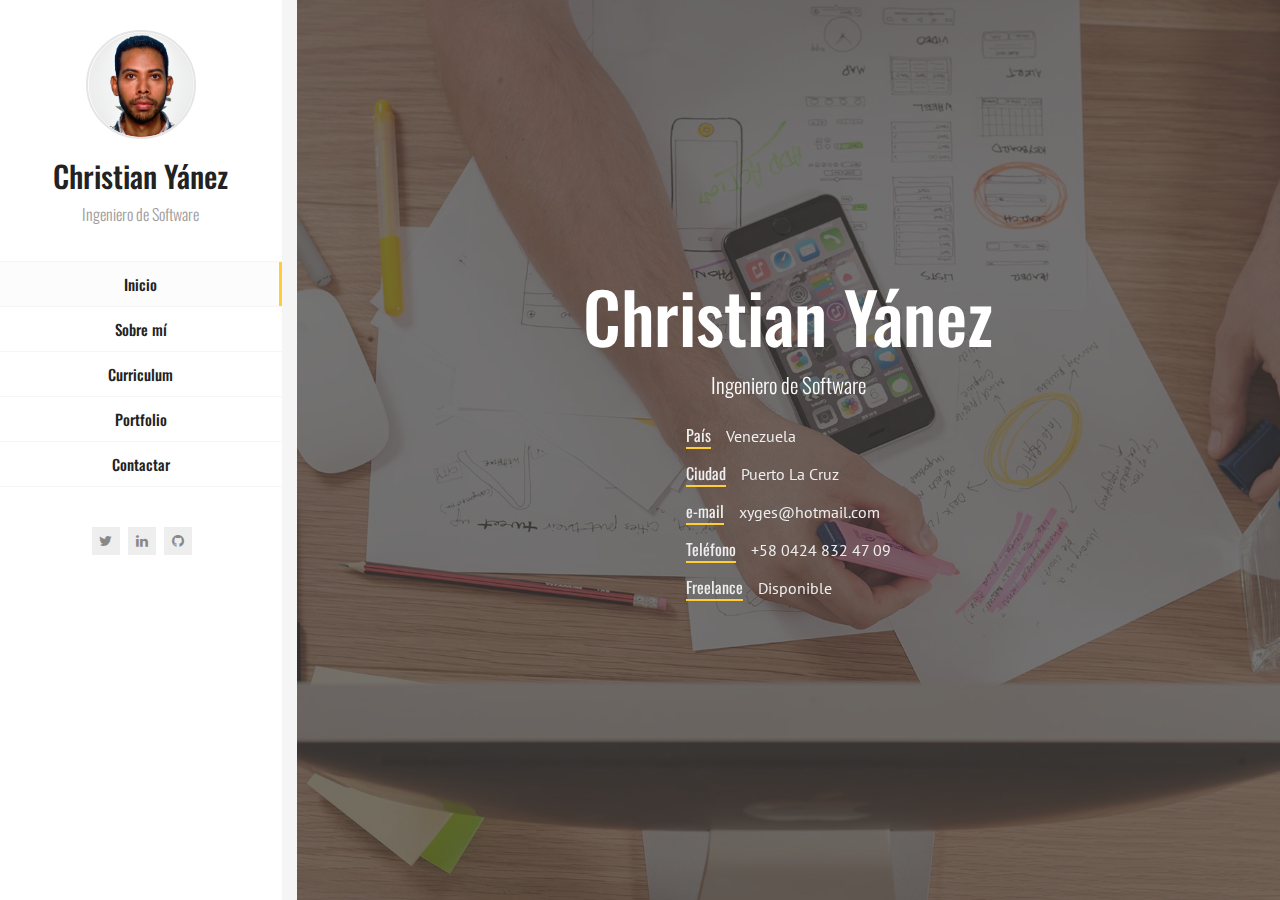
==== commit e904859a: "Added thankyou page" ====
--- a/index.html
+++ b/index.html
@@ -713,20 +713,20 @@
                   <div class="block-title">
                     <h3>Formulario de Contacto</h3>
                   </div>
-                  <form id="contact-form" method="post" action="https://formspree.io/xyges@hotmail.com">
-
+                  <form id="contact-form" method="post" action="https://getsimpleform.com/messages?form_api_token=4a93cef72a63bdfd543af0cb75058026">
+                  <input type='hidden' name='redirect_to' value='https://christianyanez.me/thankyou.html' />
                     <div class="messages"></div>
 
                     <div class="controls">
                       <div class="form-group">
-                          <input id="form_name" type="text" name="name" class="form-control" placeholder="Nombre completo" required="required" data-error="El nombre es requerido.">
+                          <input id="form_name" type="text" name="Nombre" class="form-control" placeholder="Nombre completo" required="required" data-error="El nombre es requerido.">
                           <div class="form-control-border"></div>
                           <i class="form-control-icon fa fa-user"></i>
                           <div class="help-block with-errors"></div>
                       </div>
 
                       <div class="form-group">
-                          <input id="form_email" type="email" name="_replyto" class="form-control" placeholder="Dirección de Email" required="required" data-error="Se requiere un email correcto.">
+                          <input id="form_email" type="email" name="Email" class="form-control" placeholder="Dirección de Email" required="required" data-error="Se requiere un email correcto.">
                           <div class="form-control-border"></div>
                           <i class="form-control-icon fa fa-envelope"></i>
                           <div class="help-block with-errors"></div>
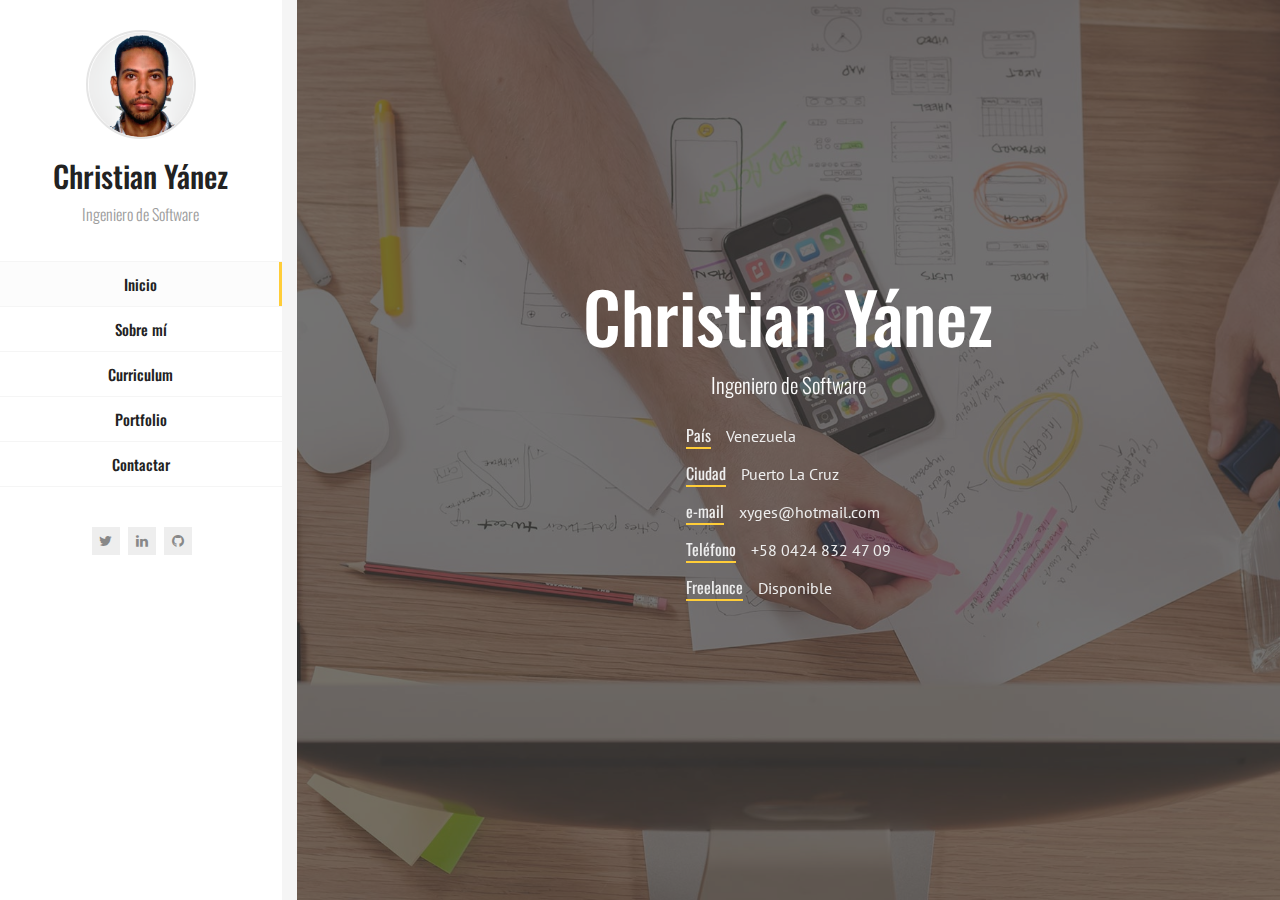
==== commit aa3306c7: "fix: text in about me" ====
--- a/index.html
+++ b/index.html
@@ -66,11 +66,6 @@
             <li>
               <a class="pt-trigger" href="#portfolio" data-animation="61" data-goto="4">Portfolio</a>
             </li>
-<!--
-            <li>
-              <a class="pt-trigger" href="#blog" data-animation="58" data-goto="5">Blog</a>
-            </li>
--->
             <li>
               <a class="pt-trigger" href="#contact" data-animation="59" data-goto="6">Contactar</a>
             </li>
@@ -79,12 +74,10 @@
 
           <!-- Social buttons -->
           <ul class="social-links">
-            <li><a class="tip social-button" href="https://twitter.com/zergote" title="Twitter"><i class="fa fa-twitter"></i></a></li> <!-- Full list of social icons: http://fontawesome.io/icons/#brand -->
-            <li><a class="tip social-button" href="https://www.linkedin.com/in/zergote" title="Linkedin"><i class="fa fa-linkedin"></i></a></li>
-            <li><a class="tip social-button" href="https://github.com/zergote" title="GitHub"><i class="fa fa-github"></i></a></li>
-            <!--<li><a class="tip social-button" href="#" title="Youtube"><i class="fa fa-youtube"></i></a></li>-->
-            <!--<li><a class="tip social-button" href="#" title="last.fm"><i class="fa fa-lastfm"></i></a></li>-->
-            <!--<li><a class="tip social-button" href="#" title="Dribbble"><i class="fa fa-dribbble"></i></a></li>-->
+            <li><a class="tip social-button" href="https://twitter.com/zergote" title="Twitter" target="_blank"><i class="fa fa-twitter"></i></a></li> <!-- Full list of social icons: http://fontawesome.io/icons/#brand -->
+            <li><a class="tip social-button" href="https://www.linkedin.com/in/zergote" title="Linkedin" target="_blank"><i class="fa fa-linkedin"></i></a></li>
+            <li><a class="tip social-button" href="https://github.com/zergote" title="GitHub" target="_blank"><i class="fa fa-github"></i></a></li>
+
           </ul>
           <!-- /Social buttons -->
         </div>
@@ -155,7 +148,7 @@
                   <div class="general-info">
                     <h3>Soy  desarrollador Frontend/Backend</h3>
                     <p>Si estuviera a mi alcance, aprendería todas las tecnologías, me gustaría poder jugar en el equipo en cualquier posición, sin embargo, sé que somos limitados en tiempo, por lo que delegar conocimientos a otras personas es inteligente.</p>
-                    <p>Actualmente domino el stack Frontend y Backend para Javascript, me llevo muy bien con Java/C++ para aplicaciones de escritorio y de consola. Por último, actualmente he querido fortalecer mi stack de tecnogias para el Backend por lo que he estado estudiando los lenguajes de programación Elixir y Go, y además para mejorar el desempeño de los resultados de las consultas a bases de datos NoSQL he estado experimentando con Redis y Elasticsearch. Espero poder llevar estas habilidades a buen nivel, para ponerlas en practica en trabajos de producción pronto.</p>
+                    <p>Actualmente domino el stack Frontend y Backend para Javascript que me permite crear Aplicaciones Web, me llevo muy bien con Java/C++ para aplicaciones de escritorio y de consola. Por último, actualmente he querido fortalecer mi stack de tecnogias para el Backend por lo que he estado estudiando los lenguajes de programación Elixir y Go, y además para mejorar el desempeño de los resultados de las consultas a bases de datos NoSQL he estado experimentando con Redis y Elasticsearch. Espero poder llevar estas habilidades a buen nivel, para ponerlas en practica en trabajos de producción pronto.</p>
                     <p>Saludos, y continúa viendo el resto de mi web.</p>
                   </div>
                 </div>
@@ -170,7 +163,7 @@
                       <!-- Testimonial Content -->
                       <div class="testimonial-content">
                         <div class="testimonial-text">
-                          <p>"Es una persona brillante, lo único que le falta es cuido (Risas). Es alguien a tener en cuenta cuando necesitas elegir la tecnolgía para un proyecto nuevo, realmente sorprende como hace para enterado sobre muchos temas."</p>
+                          <p>"Es una persona brillante y que siempre me gusta tener en cuenta cuando necesitos elegir la tecnolgía para un proyecto nuevo, realmente sorprende su habilidad para enterado sobre tantos temas."</p>
                         </div>
                       </div>            
                       <!-- /Testimonial Content -->  
@@ -231,7 +224,7 @@
                     <div class="service-info">
                       <img src="images/service/web_design.png" alt="Responsive Design">
                       <h4>Ingenería de Software</h4>
-                      <p>Creatividad e ideas, no lo es todo, también son necesarias las técnicas, metodologías y conocimientos del área tecnológico. Crearemos un modelo, seleccionaremos una arquitectura e invitaremos a otros a formar parte del de la construcción de tu producto.</p>
+                      <p>Creatividad e ideas, no lo es todo, también son necesarias las técnicas, metodologías y conocimientos del área tecnológico. Crearemos un modelo, seleccionaremos una arquitectura e invitaremos a otros a formar parte del equipo de la construcción de tu producto.</p>
                     </div>
                   </div>
                 </div>
@@ -241,7 +234,7 @@
                     <div class="service-info">
                       <img src="images/service/copywrite.png" alt="Copywriter">
                       <h4>Programación</h4>
-                      <p>Si ya tienes lista la fase de Ingeniería, aquí tienes a un programador que tiene buenas prácticas, y que adicional puede ofrecer aportes en el caso de que un asunto desde el punto de vista técnico necesite mejorar. Tengo aprendido varios lenguajes, pero siempre estoy abierto a aprender otros si me dejan beneficios cognitivo.</p>
+                      <p>Si ya tienes lista la fase de Ingeniería, aquí tienes a un programador que tiene buenas prácticas, y que adicional puede ofrecer aportes en el caso de que un asunto desde el punto de vista técnico necesite mejorar. Tengo aprendido varios lenguajes, pero siempre estoy abierto a aprender otros por los beneficios cognitivos.</p>
                     </div>
                   </div>
                 </div>
@@ -261,7 +254,7 @@
                     <div class="service-info">
                       <img src="images/service/management.png" alt="Management">
                       <h4>Visualización de datos</h4>
-                      <p>Los datos son importantes, pero es difícil interpretarlos en formato texto. Transformando tus datos a una representación grafica y vistosa, podrás digerirlos fácilmente e igualmente inferir sobre lo que esta ocurriendo en tu planta. Un Dashboard con las secciones apropiadas puede ayudarte a mantenerte informado y al día.</p>
+                      <p>Los datos son importantes, pero es difícil interpretarlos en formato texto. Transformando tus datos a una representación grafica y vistosa, podrás interpretarlos fácilmente e igualmente inferir sobre lo que esta ocurriendo en tu planta. Un Dashboard con las secciones apropiadas puede ayudarte a mantenerte informado y al día.</p>
                     </div>
                   </div>
                 </div>
@@ -536,8 +529,20 @@
                     <a class="filter btn btn-sm btn-link" data-group="diseño">Diseño</a>
                   </li>
                   <li>
+                    <span> | </span>
+                  </li>                    
+                  <li>
                     <a class="filter btn btn-sm btn-link" data-group="video">Vídeo</a>
-                  </li>                  
+                  </li>
+                  <li>
+                    <span> | </span>
+                  </li>                   
+                  <li>
+                    <a class="filter btn btn-sm btn-link" data-group="javascript">Javascript</a>
+                  </li>
+                  <li>
+                    <a class="filter btn btn-sm btn-link" data-group="java">Java</a>
+                  </li>                     
                 </ul>
                 <!-- End of Portfolio filter -->
 
@@ -545,7 +550,7 @@
                 <div id="portfolio_grid" class="portfolio-grid portfolio-masonry masonry-grid-3">
 
                   <!-- Portfolio Item 1 -->
-                  <figure class="item" data-groups='["all", "programación"]'>
+                  <figure class="item" data-groups='["all", "programación", "javascript"]'>
                   	<a href="images/portfolio/dipcharts.png" class="lightbox" title="Digitel Performance Charts - Backend (NodeJS, ExpressJS, PostgreSQL, Nginx) Frontend (ReactJS, Redux, Redux Sagas, Highcharts)">
                       <img src="images/portfolio/dipcharts.png" alt="">
                       <div>
@@ -558,7 +563,7 @@
                   <!-- /Portfolio Item 1 -->
 
                   <!-- Portfolio Item 2 -->
-                  <figure class="item" data-groups='["all", "programación", "video"]'>
+                  <figure class="item" data-groups='["all", "programación", "video", "javascript"]'>
                     <a href="https://drive.google.com/file/d/1A96_CUSPoxUnyUqp1AFHOj-KBJJX9vpH/preview" title="DIPCHARTS - Vídeo de demostración - (NodeJS, ExpressJS, PostgreSQL, Nginx, ReactJS, Redux, Redux Sagas, Highcharts)" class="lightbox mfp-iframe">
                       <img src="images/portfolio/dipcharts_video.png" alt="">
                       <div>
@@ -572,7 +577,7 @@
 
                   <!-- Portfolio Item 3 -->
                   <figure class="item" data-groups='["all","diseño"]'>
-                    <a href="images/portfolio/FrameFirstViewLight.png" class="lightbox" title="Dashboard Vista Principal - Tema Claro - Hecho con Figma">
+                    <a href="images/portfolio/FrameFirstViewLight.png" class="lightbox" title="Dashboard Vista Principal - Tema Claro (Figma)">
                       <img src="images/portfolio/FrameFirstViewLight.png" alt="">
                       <div>
                         <h5 class="name">Interfaz Gráfica De Dashboard - Tema Claro</h5>
@@ -585,7 +590,7 @@
 
                   <!-- Portfolio Item 4 -->
                   <figure class="item" data-groups='["all", "diseño"]'>
-                    <a href="images/portfolio/FrameFirstViewDark.png" class="lightbox" title="Dashboard - Vista Principal - Tema Oscuro - Hecho con Figma">
+                    <a href="images/portfolio/FrameFirstViewDark.png" class="lightbox" title="Dashboard - Vista Principal - Tema Oscuro - (Figma)">
                       <img src="images/portfolio/FrameFirstViewDark.png" alt="">
                       <div>
                         <h5 class="name">Interfaz Gráfica De Dashboard - Tema Oscuro</h5>
@@ -598,7 +603,7 @@
 
                   <!-- Portfolio Item 5 -->
                   <figure class="item" data-groups='["all", "diseño"]'>
-                    <a href="images/portfolio/FrameDropMenuLight.png" class="lightbox" title="Menús - Tema Claro - Hecho con Figma">
+                    <a href="images/portfolio/FrameDropMenuLight.png" class="lightbox" title="Menús - Tema Claro (Figma)">
                       <img src="images/portfolio/FrameDropMenuLight.png" alt="">
                       <div>
                         <h5 class="name">Menús - Tema Claro</h5>
@@ -611,7 +616,7 @@
 
                   <!-- Portfolio Item 6 -->
                   <figure class="item" data-groups='["all", "diseño"]'>
-                    <a href="images/portfolio/FrameDropMenuDark.png" class="lightbox" title="Menús - Tema Oscuro - Hecho con Figma">
+                    <a href="images/portfolio/FrameDropMenuDark.png" class="lightbox" title="Menús - Tema Oscuro (Figma)">
                       <img src="images/portfolio/FrameDropMenuDark.png" alt="">
                       <div>
                         <h5 class="name">Menús - Tema Oscuro</h5>
@@ -624,7 +629,7 @@
 
                   <!-- Portfolio Item 7 -->
                   <figure class="item" data-groups='["all", "diseño"]'>
-                    <a href="images/portfolio/AddData.png" class="lightbox" title="Diseño de la interfaz para modificación de gráfica en modal - Hecho con Figma">
+                    <a href="images/portfolio/AddData.png" class="lightbox" title="Diseño de la interfaz para modificación de gráfica en modal (Figma)">
                       <img src="images/portfolio/AddData.png" alt="">
                       <div>
                         <h5 class="name">Diseño de la interfaz para modificación de gráfica en modal</h5>
@@ -637,7 +642,7 @@
 
                   <!-- Portfolio Item 8 -->
                   <figure class="item" data-groups='["all", "diseño"]'>
-                    <a href="images/portfolio/FrameNewsAdminPublics.png" class="lightbox" title="Diseño de la interfaz gráfica para el buzon de noticias - Hecho con Figma">
+                    <a href="images/portfolio/FrameNewsAdminPublics.png" class="lightbox" title="Diseño de la interfaz gráfica para el buzon de noticias (Figma)">
                       <img src="images/portfolio/FrameNewsAdminPublics.png" alt="">
                       <div>
                         <h5 class="name">Diseño de la interfaz gráfica para el buzon de noticias</h5>
@@ -647,6 +652,46 @@
                     </a>
                   </figure>
                   <!-- /Portfolio Item 8 -->
+
+                  <!-- Portfolio Item 8 -->
+                  <figure class="item" data-groups='["all", "programación", "diseño", "java"]'>
+                    <a href="images/portfolio/DumPanel.png" class="lightbox" title="Casa Domotica - Panel de control para microcontrolador Teensy 3.2 (JBeautyEye, JFreeChart, jSSC, JavaMail, SQLite)">
+                      <img src="images/portfolio/DumPanel.png" alt="">
+                      <div>
+                        <h5 class="name">Casa Domotica - Panel de control</h5>
+                        <small>Programación</small>
+                        <i class="fa fa-image"></i>
+                      </div>
+                    </a>
+                  </figure>
+                  <!-- /Portfolio Item 8 -->  
+
+                  <!-- Portfolio Item 8 -->
+                  <figure class="item" data-groups='["all", "programación", "javascript"]'>
+                    <a href="images/portfolio/RNA.png" class="lightbox" title="Red Neuronal Con Retropropagación (Synaptic, Highcharts)">
+                      <img src="images/portfolio/RNA.png" alt="">
+                      <div>
+                        <h5 class="name">Red Neuronal Con Retropropagación</h5>
+                        <small>Programación</small>
+                        <i class="fa fa-image"></i>
+                      </div>
+                    </a>
+                  </figure>
+                  <!-- /Portfolio Item 8 -->  
+
+                  <!-- Portfolio Item 8 -->
+                  <figure class="item" data-groups='["all", "programación", "javascript"]'>
+                    <a href="images/portfolio/JuegoCTFImpact.png" class="lightbox" title="Juego Captura la bandera (Impact.js)">
+                      <img src="images/portfolio/JuegoCTFImpact.png" alt="">
+                      <div>
+                        <h5 class="name">Juego Captura la bandera</h5>
+                        <small>Programación</small>
+                        <i class="fa fa-image"></i>
+                      </div>
+                    </a>
+                  </figure>
+                  <!-- /Portfolio Item 8 -->    
+
                 </div>
                 <!-- /Portfolio Grid -->
 
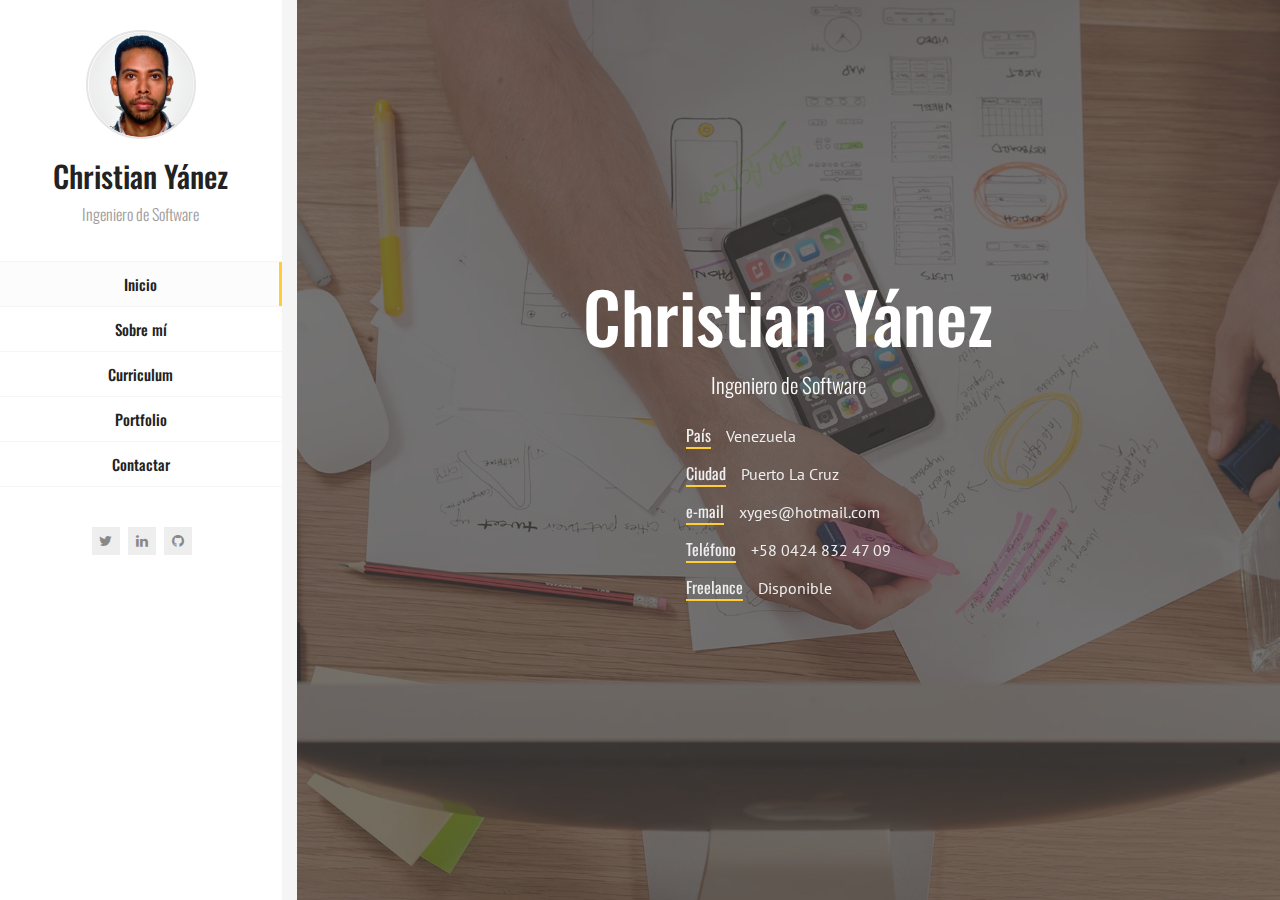
==== commit 29247723: "fix: text in about me" ====
--- a/index.html
+++ b/index.html
@@ -163,7 +163,7 @@
                       <!-- Testimonial Content -->
                       <div class="testimonial-content">
                         <div class="testimonial-text">
-                          <p>"Es una persona brillante y que siempre me gusta tener en cuenta cuando necesitos elegir la tecnolgía para un proyecto nuevo, realmente sorprende su habilidad para enterado sobre tantos temas."</p>
+                          <p>"Es una persona brillante que siempre me gusta tenerla en cuenta cuando necesito elegir la tecnolgía para un proyecto nuevo, realmente sorprende su habilidad para enterado sobre tantos temas."</p>
                         </div>
                       </div>            
                       <!-- /Testimonial Content -->  
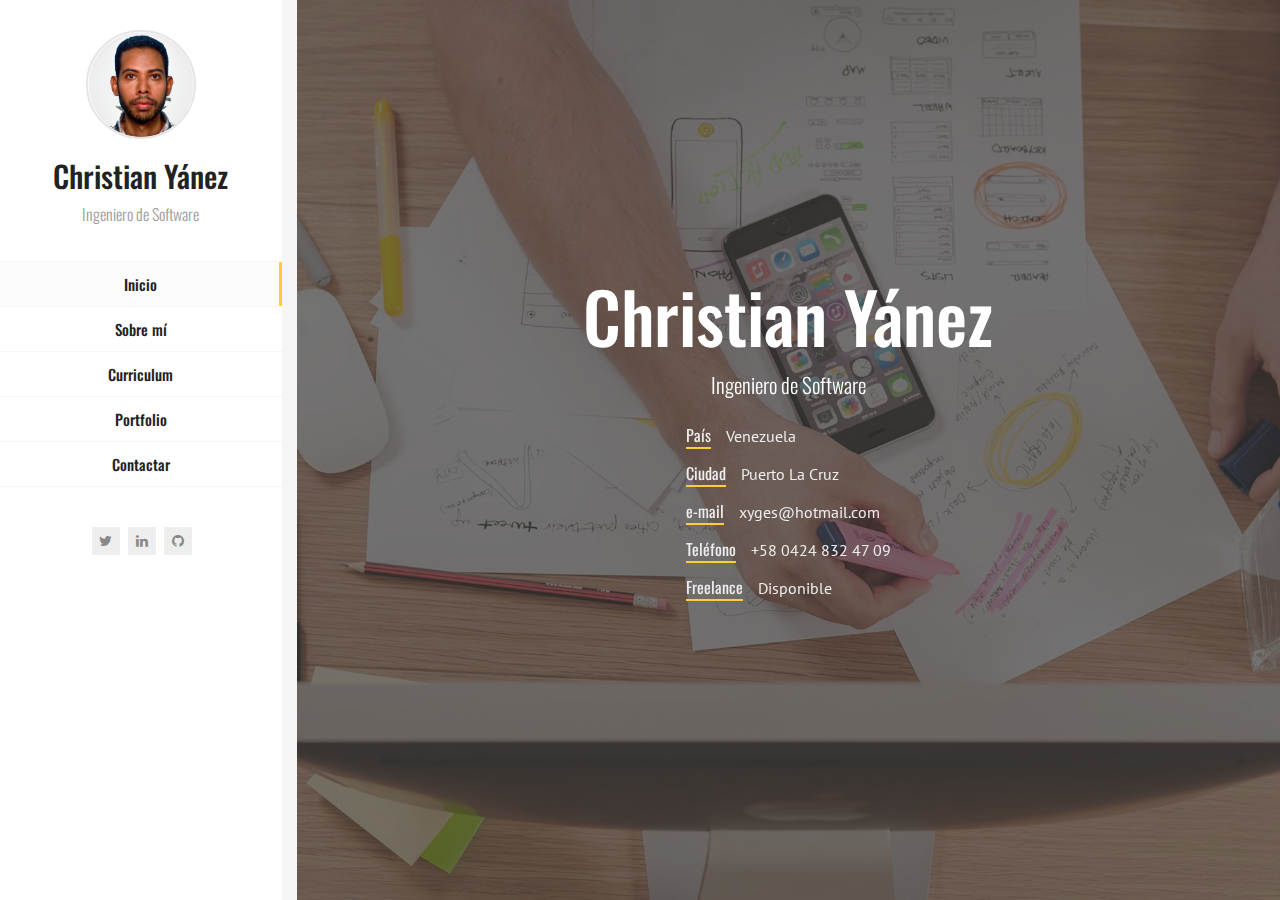
==== commit e58eb0e7: "Add google analytics" ====
--- a/index.html
+++ b/index.html
@@ -811,5 +811,16 @@
     <script src="js/jquery.magnific-popup.min.js"></script>
     <script src="js/jquery.hoverdir.js"></script>
     <script src="js/main.js"></script>
+    
+    <!-- Global site tag (gtag.js) - Google Analytics -->
+    <script async src="https://www.googletagmanager.com/gtag/js?id=UA-121042897-1"></script>
+    <script>
+      window.dataLayer = window.dataLayer || [];
+      function gtag(){dataLayer.push(arguments);}
+      gtag('js', new Date());
+
+      gtag('config', 'UA-121042897-1');
+    </script>
+
   </body>
 </html>
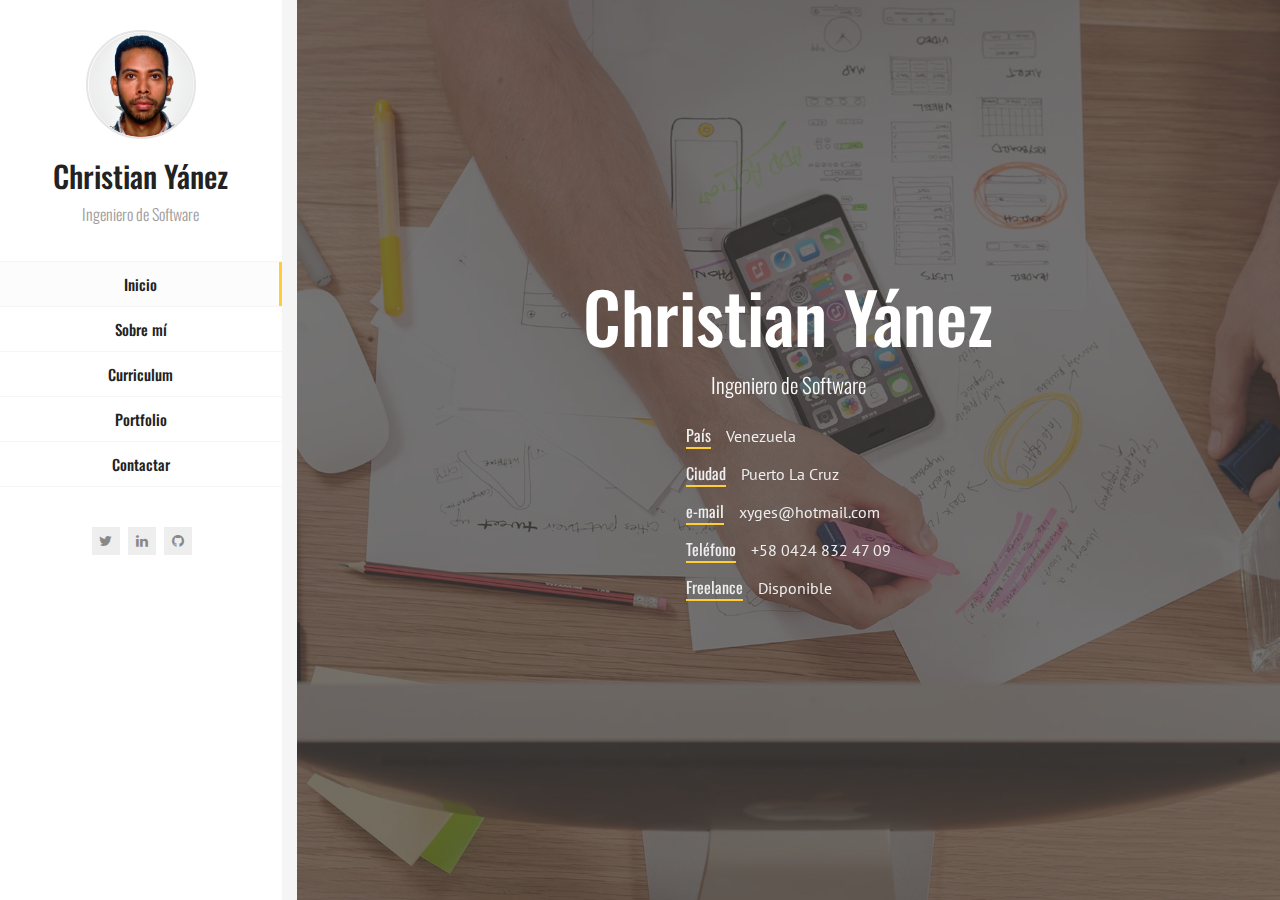
==== commit 787c9aa4: "Add meta verification for google services" ====
--- a/index.html
+++ b/index.html
@@ -1,4 +1,5 @@
 <!DOCTYPE html>
+<meta name="google-site-verification" content="2IZv3xcd19gd4uSaX6ZXdQylM0des-5hcg_VHIqA4fE" />
 <html lang="en" class="no-js">
   
 <head>
